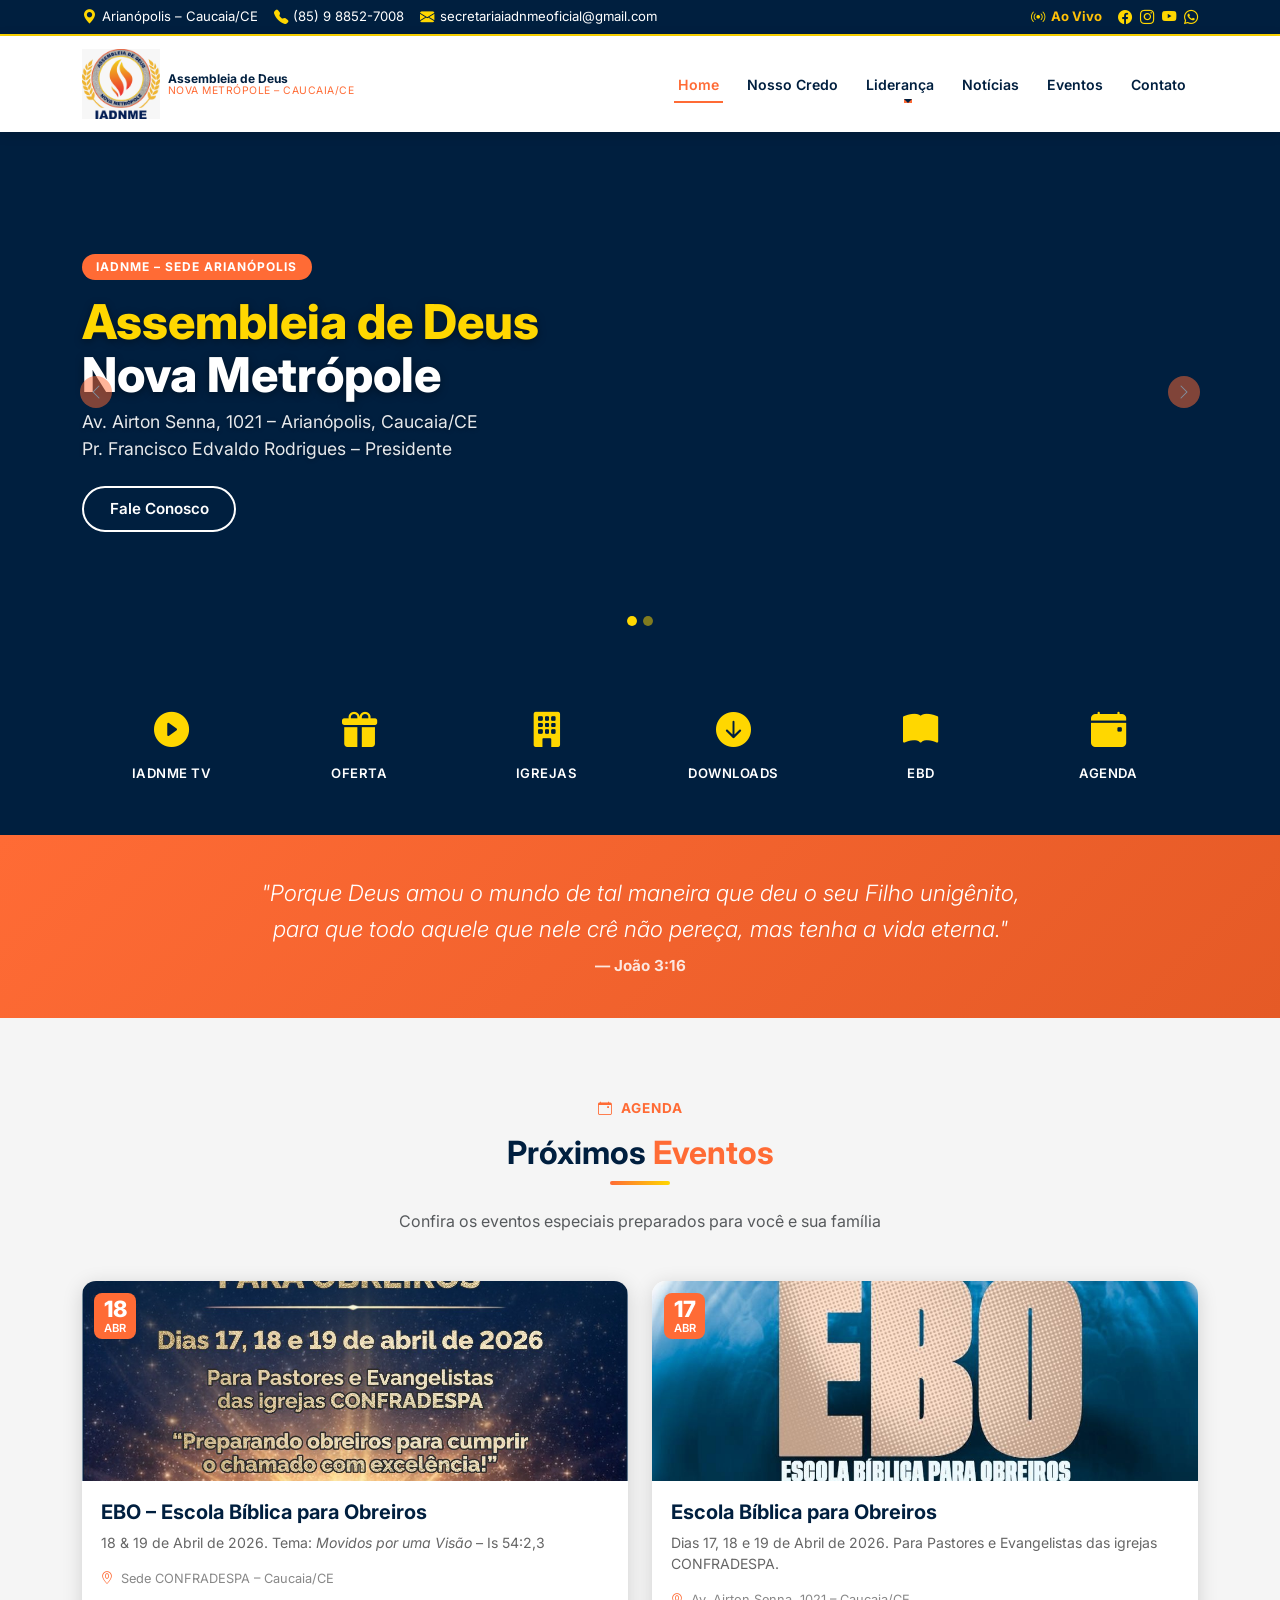
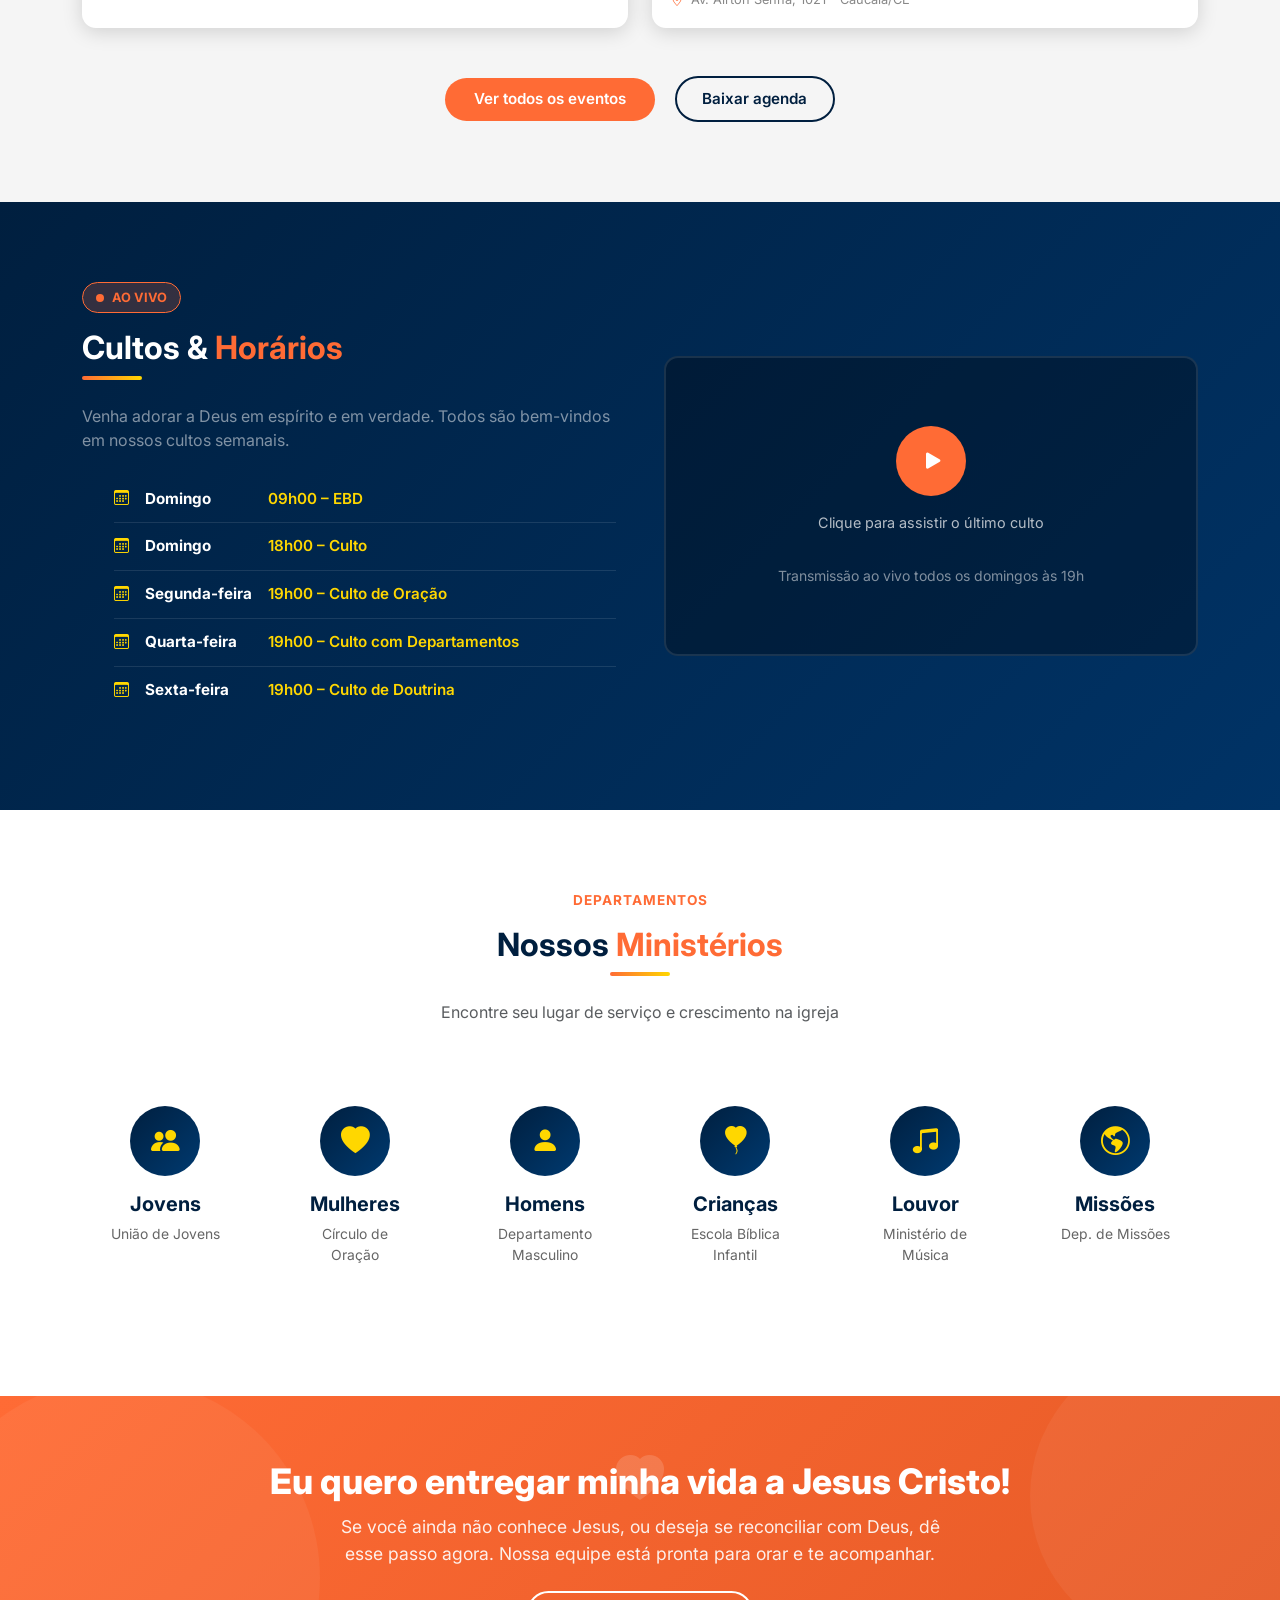
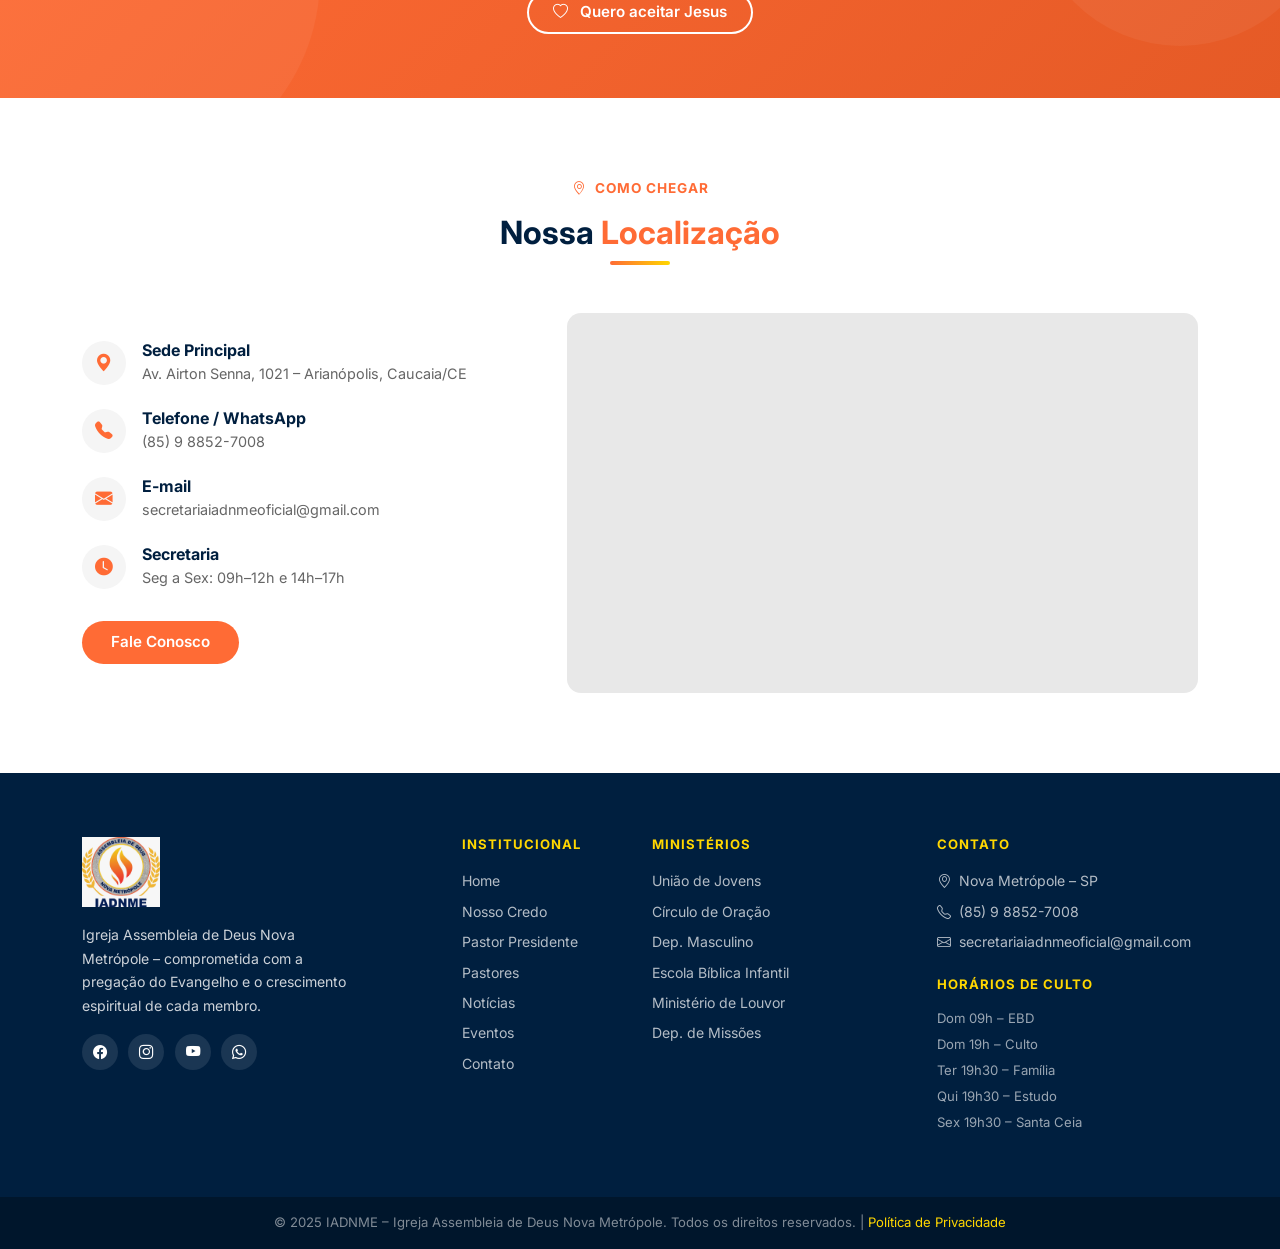
==== index.html @ 7d55fe18 "Update service times and days in index.html inibir botão culto ao vivo" ====
<!DOCTYPE html>
<html lang="pt-BR">
<head>
  <meta charset="UTF-8" />
  <meta name="viewport" content="width=device-width, initial-scale=1.0" />
  <title>IADNME – Igreja Assembleia de Deus Nova Metrópole</title>
  <meta name="description" content="Igreja Assembleia de Deus Nova Metrópole – Conservando a chama pentecostal." />

  <!-- Bootstrap 5 -->
  <link rel="stylesheet" href="https://cdn.jsdelivr.net/npm/bootstrap@5.3.3/dist/css/bootstrap.min.css" />
  <!-- Bootstrap Icons -->
  <link rel="stylesheet" href="https://cdn.jsdelivr.net/npm/bootstrap-icons@1.11.3/font/bootstrap-icons.min.css" />
  <!-- Google Fonts -->
  <link rel="preconnect" href="https://fonts.googleapis.com" />
  <link href="https://fonts.googleapis.com/css2?family=Inter:wght@300;400;600;700;800&display=swap" rel="stylesheet" />
  <!-- Custom CSS -->
  <link rel="stylesheet" href="css/style.css" />
  <style>
    body { font-family: 'Inter', sans-serif; }
  </style>
</head>
<body>

<!-- ====================== TOP BAR ====================== -->
<div id="topbar">
  <div class="container">
    <div class="d-flex flex-wrap justify-content-between align-items-center gap-2">
      <div class="d-flex flex-wrap gap-3">
        <span class="topbar-item"><i class="bi bi-geo-alt-fill"></i> Arianópolis – Caucaia/CE</span>
        <span class="topbar-item"><i class="bi bi-telephone-fill"></i> (85) 9 8852-7008</span>
        <span class="topbar-item"><i class="bi bi-envelope-fill"></i> secretariaiadnmeoficial@gmail.com</span>
      </div>
      <div class="d-flex align-items-center gap-3">
        <a href="culto-ao-vivo.html" class="topbar-item text-warning fw-bold">
          <i class="bi bi-broadcast"></i> Ao Vivo
        </a>
        <div class="d-flex gap-2">
          <a href="#"><i class="bi bi-facebook"></i></a>
          <a href="#"><i class="bi bi-instagram"></i></a>
          <a href="#"><i class="bi bi-youtube"></i></a>
          <a href="#"><i class="bi bi-whatsapp"></i></a>
        </div>
      </div>
    </div>
  </div>
</div>

<!-- ====================== NAVBAR ====================== -->
<nav id="mainNav" class="navbar navbar-expand-lg">
  <div class="container">
    <a class="navbar-brand d-flex align-items-center gap-2" href="index.html">
      <img src="img/logo.png"
           onerror="this.onerror=null;this.src='https://placehold.co/70x70/001F3F/FFD700?text=IADNME'"
           alt="Logo IADNME"
           style="height:70px;width:auto;" />
      <div class="brand-text d-none d-sm-block">
        <div class="brand-name">Assembleia de Deus</div>
        <div class="brand-sub">Nova Metrópole – Caucaia/CE</div>
      </div>
    </a>

    <button class="navbar-toggler border-0" type="button" data-bs-toggle="collapse" data-bs-target="#navMenu">
      <span class="navbar-toggler-icon"></span>
    </button>

    <div class="collapse navbar-collapse" id="navMenu">
      <ul class="navbar-nav ms-auto align-items-lg-center gap-lg-1">
        <li class="nav-item"><a class="nav-link active" href="index.html">Home</a></li>
        <li class="nav-item"><a class="nav-link" href="credo.html">Nosso Credo</a></li>
        <li class="nav-item dropdown">
          <a class="nav-link dropdown-toggle" href="#" data-bs-toggle="dropdown">Liderança</a>
          <ul class="dropdown-menu border-0 shadow">
            <li><a class="dropdown-item" href="pastor.html">Pastor Presidente</a></li>
            <li><a class="dropdown-item" href="pastores.html">Pastores</a></li>
          </ul>
        </li>
        <li class="nav-item"><a class="nav-link" href="noticias.html">Notícias</a></li>
        <li class="nav-item"><a class="nav-link" href="eventos.html">Eventos</a></li>
        <li class="nav-item"><a class="nav-link" href="contato.html">Contato</a></li>
      </ul>
    </div>
  </div>
</nav>

<!-- ====================== HERO CAROUSEL ====================== -->
<div id="heroCarousel" class="carousel slide carousel-fade" data-bs-ride="carousel" data-bs-interval="5000">
  <div class="carousel-indicators">
    <button type="button" data-bs-target="#heroCarousel" data-bs-slide-to="0" class="active"></button>
    <button type="button" data-bs-target="#heroCarousel" data-bs-slide-to="1"></button>
  </div>
  <div class="carousel-inner">
    <!-- Slide 1 -->
    <div class="carousel-item active">
      <div class="hero-slide hero-slide-1">
        <div class="container">
          <div class="hero-content">
            <span class="tag">IADNME – Sede Arianópolis</span>
            <h1><span>Assembleia de Deus</span><br>Nova Metrópole</h1>
            <p>Av. Airton Senna, 1021 – Arianópolis, Caucaia/CE<br>Pr. Francisco Edvaldo Rodrigues – Presidente</p>
            <div class="d-flex flex-wrap gap-3">
              <a href="contato.html" class="btn-outline-branco">Fale Conosco</a>
            </div>
          </div>
        </div>
      </div>
    </div>
    <!-- Slide 2 -->
    <div class="carousel-item">
      <div class="hero-slide hero-slide-2"></div>
    </div>
  </div>
  <button class="carousel-control-prev" type="button" data-bs-target="#heroCarousel" data-bs-slide="prev">
    <span class="carousel-control-prev-icon"></span>
  </button>
  <button class="carousel-control-next" type="button" data-bs-target="#heroCarousel" data-bs-slide="next">
    <span class="carousel-control-next-icon"></span>
  </button>
</div>

<!-- ====================== ACESSO RÁPIDO ====================== -->
<section id="acesso-rapido">
  <div class="container">
    <div class="row g-2 justify-content-center">
      <div class="col-6 col-sm-4 col-md-2">
        <a href="culto-ao-vivo.html" class="acesso-card">
          <i class="bi bi-play-circle-fill"></i>
          <span>IADNME TV</span>
        </a>
      </div>
      <div class="col-6 col-sm-4 col-md-2">
        <a href="#" class="acesso-card" data-bs-toggle="modal" data-bs-target="#modalJesus">
          <i class="bi bi-gift-fill"></i>
          <span>Oferta</span>
        </a>
      </div>
      <div class="col-6 col-sm-4 col-md-2">
        <a href="contato.html#localizacao" class="acesso-card">
          <i class="bi bi-building-fill"></i>
          <span>Igrejas</span>
        </a>
      </div>
      <div class="col-6 col-sm-4 col-md-2">
        <a href="#" class="acesso-card">
          <i class="bi bi-arrow-down-circle-fill"></i>
          <span>Downloads</span>
        </a>
      </div>
      <div class="col-6 col-sm-4 col-md-2">
        <a href="#" class="acesso-card">
          <i class="bi bi-book-fill"></i>
          <span>EBD</span>
        </a>
      </div>
      <div class="col-6 col-sm-4 col-md-2">
        <a href="eventos.html" class="acesso-card">
          <i class="bi bi-calendar-event-fill"></i>
          <span>Agenda</span>
        </a>
      </div>
    </div>
  </div>
</section>

<!-- ====================== VERSÍCULO ====================== -->
<section id="versiculo">
  <div class="container">
    <blockquote>
      "Porque Deus amou o mundo de tal maneira que deu o seu Filho unigênito, para que todo aquele que nele crê não pereça, mas tenha a vida eterna."
    </blockquote>
    <cite class="d-block mt-2">— João 3:16</cite>
  </div>
</section>

<!-- ====================== PRÓXIMOS EVENTOS ====================== -->
<section id="eventos">
  <div class="container">
    <div class="text-center mb-5">
      <p class="text-laranja fw-bold text-uppercase" style="font-size:.85rem;letter-spacing:1px;">
        <i class="bi bi-calendar-event me-1"></i> Agenda
      </p>
      <h2 class="section-title">Próximos <span>Eventos</span></h2>
      <div class="section-divider"></div>
      <p class="text-muted">Confira os eventos especiais preparados para você e sua família</p>
    </div>

    <div class="row g-4 justify-content-center">
      <!-- Evento 1 – EBO -->
      <div class="col-md-6">
        <div class="evento-card">
          <div class="card-img">
            <img src="img/evento-ebo-1.jpg"
                 onerror="this.onerror=null;this.src='https://placehold.co/600x400/001F3F/FFD700?text=EBO+2026'"
                 alt="EBO – Escola Bíblica para Obreiros" />
            <div class="card-date"><div class="dia">18</div><div class="mes">ABR</div></div>
          </div>
          <div class="card-body">
            <h5>EBO – Escola Bíblica para Obreiros</h5>
            <p>18 &amp; 19 de Abril de 2026. Tema: <em>Movidos por uma Visão</em> – Is 54:2,3</p>
            <div class="card-meta"><i class="bi bi-geo-alt text-laranja"></i> Sede CONFRADESPA – Caucaia/CE</div>
          </div>
        </div>
      </div>
      <!-- Evento 2 – EBO 2 -->
      <div class="col-md-6">
        <div class="evento-card">
          <div class="card-img">
            <img src="img/evento-ebo-2.jpg"
                 onerror="this.onerror=null;this.src='https://placehold.co/600x400/001434/C5A028?text=Escola+B%C3%ADblica'"
                 alt="Escola Bíblica para Obreiros" />
            <div class="card-date"><div class="dia">17</div><div class="mes">ABR</div></div>
          </div>
          <div class="card-body">
            <h5>Escola Bíblica para Obreiros</h5>
            <p>Dias 17, 18 e 19 de Abril de 2026. Para Pastores e Evangelistas das igrejas CONFRADESPA.</p>
            <div class="card-meta"><i class="bi bi-geo-alt text-laranja"></i> Av. Airton Senna, 1021 – Caucaia/CE</div>
          </div>
        </div>
      </div>
    </div>

    <div class="text-center mt-5">
      <a href="eventos.html" class="btn-laranja me-3">Ver todos os eventos</a>
      <a href="#" class="btn-outline-azul">Baixar agenda</a>
    </div>
  </div>
</section>

<!-- ====================== CULTO AO VIVO ====================== -->
<section id="culto-ao-vivo">
  <div class="container">
    <div class="row align-items-center g-5">
      <div class="col-lg-6">
        <div class="live-badge">
          <span class="dot"></span> Ao Vivo
        </div>
        <h2 class="section-title text-white">Cultos & <span class="text-dourado">Horários</span></h2>
        <div class="section-divider" style="margin-left:0;"></div>
        <p class="text-white-50 mb-4">
          Venha adorar a Deus em espírito e em verdade. Todos são bem-vindos em nossos cultos semanais.
        </p>
        <ul class="horarios-culto">
          <li>
            <i class="bi bi-calendar3"></i>
            <span class="dia-semana">Domingo</span>
            <span class="horario">09h00 – EBD</span>
          </li>
          <li>
            <i class="bi bi-calendar3"></i>
            <span class="dia-semana">Domingo</span>
            <span class="horario">18h00 – Culto</span>
          </li>
          <li>
            <i class="bi bi-calendar3"></i>
            <span class="dia-semana">Segunda-feira</span>
            <span class="horario">19h00 – Culto de Oração</span>
          </li>
          <li>
            <i class="bi bi-calendar3"></i>
            <span class="dia-semana">Quarta-feira</span>
            <span class="horario">19h00 – Culto com Departamentos</span>
          </li>
          <li>
            <i class="bi bi-calendar3"></i>
            <span class="dia-semana">Sexta-feira</span>
            <span class="horario">19h00 – Culto de Doutrina</span>
          </li>
        </ul>
       <!-- 
        <a href="culto-ao-vivo.html" class="btn-laranja mt-3">
          <i class="bi bi-play-circle me-1"></i> Assistir ao Vivo
        </a>
        -->
      </div>
      <div class="col-lg-6">
        <div class="video-placeholder">
          <div class="play-btn"><i class="bi bi-play-fill ms-1"></i></div>
          <p>Clique para assistir o último culto</p>
          <small class="text-white-50">Transmissão ao vivo todos os domingos às 19h</small>
        </div>
      </div>
    </div>
  </div>
</section>

<!-- ====================== MINISTÉRIOS ====================== -->
<section id="ministerios">
  <div class="container">
    <div class="text-center mb-5">
      <p class="text-laranja fw-bold text-uppercase" style="font-size:.85rem;letter-spacing:1px;">Departamentos</p>
      <h2 class="section-title">Nossos <span>Ministérios</span></h2>
      <div class="section-divider"></div>
      <p class="text-muted">Encontre seu lugar de serviço e crescimento na igreja</p>
    </div>
    <div class="row g-4">
      <div class="col-6 col-md-4 col-lg-2">
        <div class="ministerio-card">
          <div class="icon"><i class="bi bi-people-fill"></i></div>
          <h5>Jovens</h5>
          <p>União de Jovens</p>
        </div>
      </div>
      <div class="col-6 col-md-4 col-lg-2">
        <div class="ministerio-card">
          <div class="icon"><i class="bi bi-heart-fill"></i></div>
          <h5>Mulheres</h5>
          <p>Círculo de Oração</p>
        </div>
      </div>
      <div class="col-6 col-md-4 col-lg-2">
        <div class="ministerio-card">
          <div class="icon"><i class="bi bi-person-fill"></i></div>
          <h5>Homens</h5>
          <p>Departamento Masculino</p>
        </div>
      </div>
      <div class="col-6 col-md-4 col-lg-2">
        <div class="ministerio-card">
          <div class="icon"><i class="bi bi-balloon-heart-fill"></i></div>
          <h5>Crianças</h5>
          <p>Escola Bíblica Infantil</p>
        </div>
      </div>
      <div class="col-6 col-md-4 col-lg-2">
        <div class="ministerio-card">
          <div class="icon"><i class="bi bi-music-note-beamed"></i></div>
          <h5>Louvor</h5>
          <p>Ministério de Música</p>
        </div>
      </div>
      <div class="col-6 col-md-4 col-lg-2">
        <div class="ministerio-card">
          <div class="icon"><i class="bi bi-globe-americas"></i></div>
          <h5>Missões</h5>
          <p>Dep. de Missões</p>
        </div>
      </div>
    </div>
  </div>
</section>

<!-- ====================== CTA ENTREGA DE VIDA ====================== -->
<section id="cta-jesus">
  <div class="container position-relative">
    <i class="bi bi-heart-fill" style="font-size:3rem;opacity:.15;position:absolute;top:-1rem;left:50%;transform:translateX(-50%);"></i>
    <h2>Eu quero entregar minha vida a Jesus Cristo!</h2>
    <p>Se você ainda não conhece Jesus, ou deseja se reconciliar com Deus, dê esse passo agora. Nossa equipe está pronta para orar e te acompanhar.</p>
    <button class="btn-outline-branco px-4 py-2" data-bs-toggle="modal" data-bs-target="#modalJesus">
      <i class="bi bi-heart me-2"></i> Quero aceitar Jesus
    </button>
  </div>
</section>

<!-- ====================== LOCALIZAÇÃO ====================== -->
<section id="localizacao">
  <div class="container">
    <div class="text-center mb-5">
      <p class="text-laranja fw-bold text-uppercase" style="font-size:.85rem;letter-spacing:1px;">
        <i class="bi bi-geo-alt me-1"></i> Como chegar
      </p>
      <h2 class="section-title">Nossa <span>Localização</span></h2>
      <div class="section-divider"></div>
    </div>
    <div class="row align-items-center g-5">
      <div class="col-lg-5">
        <div class="endereco-item">
          <div class="icon"><i class="bi bi-geo-alt-fill"></i></div>
          <div>
            <h6>Sede Principal</h6>
            <p>Av. Airton Senna, 1021 – Arianópolis, Caucaia/CE</p>
          </div>
        </div>
        <div class="endereco-item">
          <div class="icon"><i class="bi bi-telephone-fill"></i></div>
          <div>
            <h6>Telefone / WhatsApp</h6>
            <p>(85) 9 8852-7008</p>
          </div>
        </div>
        <div class="endereco-item">
          <div class="icon"><i class="bi bi-envelope-fill"></i></div>
          <div>
            <h6>E-mail</h6>
            <p>secretariaiadnmeoficial@gmail.com</p>
          </div>
        </div>
        <div class="endereco-item">
          <div class="icon"><i class="bi bi-clock-fill"></i></div>
          <div>
            <h6>Secretaria</h6>
            <p>Seg a Sex: 09h–12h e 14h–17h</p>
          </div>
        </div>
        <a href="contato.html" class="btn-laranja mt-2">Fale Conosco</a>
      </div>
      <div class="col-lg-7">
        <div class="mapa-placeholder">
          <iframe
            src="https://maps.google.com/maps?q=Av.+Airton+Senna,+1021,+Arianópolis,+Caucaia,+CE,+Brasil&output=embed"
            allowfullscreen loading="lazy" referrerpolicy="no-referrer-when-downgrade"
            title="Localização da IADNME">
          </iframe>
        </div>
      </div>
    </div>
  </div>
</section>

<!-- ====================== FOOTER ====================== -->
<footer id="footer">
  <div class="container">
    <div class="row g-4">
      <div class="col-lg-4 col-md-6">
        <div class="footer-brand">
          <img src="img/logo.png"
               onerror="this.onerror=null;this.src='https://placehold.co/70x70/FFD700/001F3F?text=AD'"
               alt="Logo IADNME" />
          <p>Igreja Assembleia de Deus Nova Metrópole – comprometida com a pregação do Evangelho e o crescimento espiritual de cada membro.</p>
          <div class="social-icons mt-3">
            <a href="#" title="Facebook"><i class="bi bi-facebook"></i></a>
            <a href="#" title="Instagram"><i class="bi bi-instagram"></i></a>
            <a href="#" title="YouTube"><i class="bi bi-youtube"></i></a>
            <a href="#" title="WhatsApp"><i class="bi bi-whatsapp"></i></a>
          </div>
        </div>
      </div>
      <div class="col-lg-2 col-md-6 col-6">
        <h6>Institucional</h6>
        <ul>
          <li><a href="index.html">Home</a></li>
          <li><a href="credo.html">Nosso Credo</a></li>
          <li><a href="pastor.html">Pastor Presidente</a></li>
          <li><a href="pastores.html">Pastores</a></li>
          <li><a href="noticias.html">Notícias</a></li>
          <li><a href="eventos.html">Eventos</a></li>
          <li><a href="contato.html">Contato</a></li>
        </ul>
      </div>
      <div class="col-lg-3 col-md-6 col-6">
        <h6>Ministérios</h6>
        <ul>
          <li><a href="#">União de Jovens</a></li>
          <li><a href="#">Círculo de Oração</a></li>
          <li><a href="#">Dep. Masculino</a></li>
          <li><a href="#">Escola Bíblica Infantil</a></li>
          <li><a href="#">Ministério de Louvor</a></li>
          <li><a href="#">Dep. de Missões</a></li>
        </ul>
      </div>
      <div class="col-lg-3 col-md-6">
        <h6>Contato</h6>
        <ul>
          <li><a href="#"><i class="bi bi-geo-alt me-1"></i> Nova Metrópole – SP</a></li>
          <li><a href="#"><i class="bi bi-telephone me-1"></i> (85) 9 8852-7008</a></li>
          <li><a href="#"><i class="bi bi-envelope me-1"></i> secretariaiadnmeoficial@gmail.com</a></li>
        </ul>
        <h6 class="mt-4">Horários de Culto</h6>
        <ul style="font-size:.82rem;color:rgba(255,255,255,.6);">
          <li>Dom 09h – EBD</li>
          <li>Dom 19h – Culto</li>
          <li>Ter 19h30 – Família</li>
          <li>Qui 19h30 – Estudo</li>
          <li>Sex 19h30 – Santa Ceia</li>
        </ul>
      </div>
    </div>
  </div>
  <div class="footer-bottom">
    <div class="container">
      © 2025 IADNME – Igreja Assembleia de Deus Nova Metrópole. Todos os direitos reservados. |
      <a href="#">Política de Privacidade</a>
    </div>
  </div>
</footer>

<!-- ====================== MODAL ENTREGA DE VIDA ====================== -->
<div class="modal fade" id="modalJesus" tabindex="-1" aria-labelledby="modalJesusLabel" aria-hidden="true">
  <div class="modal-dialog modal-dialog-centered">
    <div class="modal-content border-0 shadow">
      <div class="modal-header">
        <h5 class="modal-title fw-bold" id="modalJesusLabel">
          <i class="bi bi-heart-fill me-2"></i> Quero Aceitar Jesus!
        </h5>
        <button type="button" class="btn-close" data-bs-dismiss="modal"></button>
      </div>
      <div class="modal-body p-4">
        <p class="text-muted mb-4">Preencha os dados abaixo e nossa equipe entrará em contato para acompanhar você nessa decisão.</p>
        <form id="formJesus">
          <div class="mb-3">
            <label for="jesusNome" class="form-label fw-semibold">Nome completo *</label>
            <input type="text" class="form-control" id="jesusNome" placeholder="Seu nome" required />
          </div>
          <div class="mb-3">
            <label for="jesusPhone" class="form-label fw-semibold">WhatsApp</label>
            <input type="tel" class="form-control" id="jesusPhone" placeholder="(11) 9 9999-0000" />
          </div>
          <div class="mb-3">
            <label for="jesusEmail" class="form-label fw-semibold">E-mail</label>
            <input type="email" class="form-control" id="jesusEmail" placeholder="seu@email.com" />
          </div>
          <div class="mb-4">
            <label for="jesusMsg" class="form-label fw-semibold">Mensagem (opcional)</label>
            <textarea class="form-control" id="jesusMsg" rows="3" placeholder="Escreva sua mensagem..."></textarea>
          </div>
          <button type="submit" class="btn-laranja w-100 py-2">
            <i class="bi bi-heart me-2"></i> Quero Aceitar Jesus!
          </button>
        </form>
      </div>
    </div>
  </div>
</div>

<!-- ====================== SCROLL TO TOP ====================== -->
<button id="scrollTop" title="Voltar ao topo"><i class="bi bi-chevron-up"></i></button>

<!-- Bootstrap JS -->
<script src="https://cdn.jsdelivr.net/npm/bootstrap@5.3.3/dist/js/bootstrap.bundle.min.js"></script>
<!-- Custom JS -->
<script src="js/main.js"></script>
</body>
</html>
---- css/style.css ----
/* =============================================
   IADNME - Igreja Assembleia de Deus Nova Metrópole
   Stylesheet Principal
   ============================================= */

/* --- Variáveis de Cor --- */
:root {
  --azul-escuro: #001F3F;
  --dourado: #FFD700;
  --laranja: #FF6B35;
  --branco: #FFFFFF;
  --cinza-claro: #F5F5F5;
  --cinza-medio: #cccccc;
  --texto-escuro: #222222;
  --sombra: rgba(0,0,0,0.15);
}

/* --- Reset & Base --- */
*, *::before, *::after { box-sizing: border-box; margin: 0; padding: 0; }

body {
  font-family: 'Segoe UI', Tahoma, Geneva, Verdana, sans-serif;
  color: var(--texto-escuro);
  background: var(--branco);
  overflow-x: hidden;
}

a { text-decoration: none; color: inherit; }
a:hover { color: var(--laranja); }
img { max-width: 100%; }

/* --- Utilitários --- */
.text-dourado { color: var(--dourado); }
.text-laranja { color: var(--laranja); }
.text-azul    { color: var(--azul-escuro); }
.bg-azul      { background-color: var(--azul-escuro); }
.bg-cinza     { background-color: var(--cinza-claro); }
.bg-dourado   { background-color: var(--dourado); }

.section-title {
  font-size: 2rem;
  font-weight: 700;
  color: var(--azul-escuro);
  position: relative;
  margin-bottom: 0.5rem;
}
.section-title span { color: var(--laranja); }
.section-divider {
  width: 60px;
  height: 4px;
  background: linear-gradient(90deg, var(--laranja), var(--dourado));
  border-radius: 2px;
  margin: 0.5rem auto 1.5rem;
}

/* --- Botões --- */
.btn-laranja {
  background: var(--laranja);
  color: var(--branco);
  border: none;
  padding: 0.65rem 1.8rem;
  border-radius: 30px;
  font-weight: 600;
  font-size: 0.95rem;
  transition: background 0.3s, transform 0.2s;
  display: inline-block;
}
.btn-laranja:hover { background: #e55a26; color: var(--branco); transform: translateY(-2px); }

.btn-outline-azul {
  background: transparent;
  color: var(--azul-escuro);
  border: 2px solid var(--azul-escuro);
  padding: 0.6rem 1.6rem;
  border-radius: 30px;
  font-weight: 600;
  font-size: 0.95rem;
  transition: all 0.3s;
  display: inline-block;
}
.btn-outline-azul:hover { background: var(--azul-escuro); color: var(--branco); }

.btn-outline-branco {
  background: transparent;
  color: var(--branco);
  border: 2px solid var(--branco);
  padding: 0.6rem 1.6rem;
  border-radius: 30px;
  font-weight: 600;
  font-size: 0.95rem;
  transition: all 0.3s;
  display: inline-block;
}
.btn-outline-branco:hover { background: var(--branco); color: var(--azul-escuro); }

/* =============================================
   TOP BAR
   ============================================= */
#topbar {
  background: var(--azul-escuro);
  color: var(--branco);
  font-size: 0.82rem;
  padding: 0.4rem 0;
  border-bottom: 2px solid var(--dourado);
}
#topbar a { color: var(--cinza-medio); transition: color 0.2s; }
#topbar a:hover { color: var(--dourado); }
#topbar .topbar-item { display: flex; align-items: center; gap: 0.35rem; }
#topbar i { color: var(--dourado); font-size: 0.9rem; }

/* =============================================
   NAVBAR
   ============================================= */
#mainNav {
  background: var(--branco);
  box-shadow: 0 2px 12px var(--sombra);
  padding: 0.5rem 0;
  position: sticky;
  top: 0;
  z-index: 1000;
  transition: box-shadow 0.3s;
}
#mainNav.scrolled { box-shadow: 0 4px 20px rgba(0,0,0,0.2); }

.navbar-brand img { height: 70px; width: auto; }
.navbar-brand .brand-text { line-height: 1.1; }
.navbar-brand .brand-name { font-size: 0.75rem; font-weight: 700; color: var(--azul-escuro); }
.navbar-brand .brand-sub  { font-size: 0.65rem; color: var(--laranja); text-transform: uppercase; letter-spacing: 0.5px; }

.navbar-nav .nav-link {
  color: var(--azul-escuro) !important;
  font-weight: 600;
  font-size: 0.88rem;
  padding: 0.5rem 0.75rem !important;
  border-radius: 4px;
  transition: color 0.2s, background 0.2s;
  position: relative;
}
.navbar-nav .nav-link::after {
  content: '';
  position: absolute;
  bottom: 0; left: 50%; right: 50%;
  height: 2px;
  background: var(--laranja);
  transition: left 0.3s, right 0.3s;
}
.navbar-nav .nav-link:hover::after,
.navbar-nav .nav-link.active::after { left: 0.5rem; right: 0.5rem; }
.navbar-nav .nav-link:hover,
.navbar-nav .nav-link.active { color: var(--laranja) !important; }

.nav-ao-vivo {
  background: var(--laranja);
  color: var(--branco) !important;
  border-radius: 20px !important;
  padding: 0.4rem 1rem !important;
  animation: pulse-ao-vivo 2s infinite;
}
.nav-ao-vivo::after { display: none !important; }
.nav-ao-vivo:hover { background: #e55a26 !important; color: var(--branco) !important; }

@keyframes pulse-ao-vivo {
  0%, 100% { box-shadow: 0 0 0 0 rgba(255,107,53,0.4); }
  50% { box-shadow: 0 0 0 8px rgba(255,107,53,0); }
}

/* =============================================
   HERO CAROUSEL
   ============================================= */
#heroCarousel { margin-top: 0; }

.hero-slide {
  position: relative;
  height: 520px;
  background-size: cover;
  background-position: center;
  background-repeat: no-repeat;
  display: flex;
  align-items: center;
}
.hero-slide::before {
  content: '';
  position: absolute;
  inset: 0;
  background: linear-gradient(90deg, rgba(0,31,63,0.85) 0%, rgba(0,31,63,0.4) 60%, transparent 100%);
}
.hero-slide-1 { background-color: var(--azul-escuro); }
.hero-slide-2 { background-image: url('../img/banner-sede.JPG'); background-position: center center; }
.hero-slide-2::before { display: none; }

.hero-content {
  position: relative;
  z-index: 2;
  color: var(--branco);
  max-width: 600px;
}
.hero-content .tag {
  display: inline-block;
  background: var(--laranja);
  color: var(--branco);
  font-size: 0.75rem;
  font-weight: 700;
  letter-spacing: 1px;
  text-transform: uppercase;
  padding: 0.25rem 0.9rem;
  border-radius: 20px;
  margin-bottom: 1rem;
}
.hero-content h1 {
  font-size: 3rem;
  font-weight: 800;
  line-height: 1.1;
  margin-bottom: 0.5rem;
  text-shadow: 0 2px 8px rgba(0,0,0,0.4);
}
.hero-content h1 span { color: var(--dourado); }
.hero-content p {
  font-size: 1.1rem;
  opacity: 0.9;
  margin-bottom: 1.5rem;
  text-shadow: 0 1px 4px rgba(0,0,0,0.3);
}

.carousel-control-prev-icon,
.carousel-control-next-icon {
  background-color: var(--laranja);
  border-radius: 50%;
  padding: 1rem;
  background-size: 50%;
}
.carousel-indicators [data-bs-target] {
  background-color: var(--dourado);
  width: 10px;
  height: 10px;
  border-radius: 50%;
}

/* =============================================
   ACESSO RÁPIDO
   ============================================= */
#acesso-rapido {
  background: var(--azul-escuro);
  padding: 2rem 0;
}
.acesso-card {
  display: flex;
  flex-direction: column;
  align-items: center;
  gap: 0.5rem;
  color: var(--branco);
  padding: 1.2rem 1rem;
  border-radius: 12px;
  transition: background 0.3s, transform 0.2s;
  cursor: pointer;
  text-decoration: none;
}
.acesso-card:hover { background: rgba(255,255,255,0.1); transform: translateY(-4px); color: var(--dourado); }
.acesso-card i {
  font-size: 2.2rem;
  color: var(--dourado);
  transition: transform 0.3s;
}
.acesso-card:hover i { transform: scale(1.1); }
.acesso-card span { font-size: 0.82rem; font-weight: 600; text-transform: uppercase; letter-spacing: 0.5px; }

/* =============================================
   VERSÍCULO DESTAQUE
   ============================================= */
#versiculo {
  background: linear-gradient(135deg, var(--laranja) 0%, #e55a26 100%);
  padding: 2.5rem 0;
  text-align: center;
  color: var(--branco);
}
#versiculo blockquote {
  font-size: 1.4rem;
  font-style: italic;
  font-weight: 300;
  max-width: 800px;
  margin: 0 auto;
  line-height: 1.6;
}
#versiculo cite { font-size: 0.95rem; font-style: normal; font-weight: 700; opacity: 0.85; }

/* =============================================
   SOBRE A IGREJA
   ============================================= */
#sobre { padding: 5rem 0; }
.sobre-img {
  border-radius: 16px;
  overflow: hidden;
  box-shadow: 0 12px 40px rgba(0,31,63,0.15);
}
.sobre-img img { width: 100%; height: 420px; object-fit: cover; }
.sobre-stats {
  display: grid;
  grid-template-columns: repeat(3, 1fr);
  gap: 1rem;
  margin-top: 2rem;
}
.stat-item { text-align: center; padding: 1rem; background: var(--cinza-claro); border-radius: 10px; }
.stat-item .numero { font-size: 2rem; font-weight: 800; color: var(--laranja); }
.stat-item .label { font-size: 0.78rem; color: #666; font-weight: 600; text-transform: uppercase; }

/* =============================================
   EVENTOS
   ============================================= */
#eventos { padding: 5rem 0; background: var(--cinza-claro); }

.evento-card {
  background: var(--branco);
  border-radius: 14px;
  overflow: hidden;
  box-shadow: 0 4px 20px var(--sombra);
  transition: transform 0.3s, box-shadow 0.3s;
  height: 100%;
}
.evento-card:hover { transform: translateY(-6px); box-shadow: 0 12px 35px rgba(0,0,0,0.15); }
.evento-card .card-img { position: relative; overflow: hidden; height: 200px; }
.evento-card .card-img img { width: 100%; height: 100%; object-fit: cover; transition: transform 0.4s; }
.evento-card:hover .card-img img { transform: scale(1.05); }
.evento-card .card-date {
  position: absolute;
  top: 12px; left: 12px;
  background: var(--laranja);
  color: var(--branco);
  border-radius: 8px;
  padding: 0.3rem 0.6rem;
  text-align: center;
  line-height: 1.1;
}
.evento-card .card-date .dia { font-size: 1.4rem; font-weight: 800; }
.evento-card .card-date .mes { font-size: 0.7rem; font-weight: 600; text-transform: uppercase; }
.evento-card .card-body { padding: 1.2rem; }
.evento-card .card-body h5 { font-weight: 700; color: var(--azul-escuro); margin-bottom: 0.5rem; }
.evento-card .card-body p { font-size: 0.88rem; color: #666; margin-bottom: 1rem; }
.evento-card .card-meta { font-size: 0.8rem; color: #888; display: flex; align-items: center; gap: 0.4rem; }

/* =============================================
   CULTO AO VIVO
   ============================================= */
#culto-ao-vivo {
  padding: 5rem 0;
  background: linear-gradient(135deg, var(--azul-escuro) 0%, #003366 100%);
  color: var(--branco);
}
.live-badge {
  display: inline-flex;
  align-items: center;
  gap: 0.5rem;
  background: rgba(255,107,53,0.2);
  border: 1px solid var(--laranja);
  color: var(--laranja);
  padding: 0.3rem 0.8rem;
  border-radius: 20px;
  font-size: 0.8rem;
  font-weight: 700;
  text-transform: uppercase;
  margin-bottom: 1rem;
}
.live-badge .dot {
  width: 8px; height: 8px;
  background: var(--laranja);
  border-radius: 50%;
  animation: blink 1.2s infinite;
}
@keyframes blink { 0%, 100% { opacity: 1; } 50% { opacity: 0; } }

.horarios-culto { list-style: none; }
.horarios-culto li {
  display: flex;
  align-items: center;
  gap: 0.8rem;
  padding: 0.75rem 0;
  border-bottom: 1px solid rgba(255,255,255,0.1);
  font-size: 0.95rem;
}
.horarios-culto li:last-child { border-bottom: none; }
.horarios-culto li i { color: var(--dourado); width: 18px; }
.horarios-culto .dia-semana { font-weight: 700; min-width: 110px; }
.horarios-culto .horario { color: var(--dourado); font-weight: 600; }

.video-placeholder {
  background: rgba(0,0,0,0.3);
  border-radius: 14px;
  aspect-ratio: 16/9;
  display: flex;
  flex-direction: column;
  align-items: center;
  justify-content: center;
  gap: 1rem;
  border: 2px solid rgba(255,255,255,0.1);
  cursor: pointer;
  transition: border-color 0.3s;
}
.video-placeholder:hover { border-color: var(--laranja); }
.video-placeholder .play-btn {
  width: 70px; height: 70px;
  background: var(--laranja);
  border-radius: 50%;
  display: flex;
  align-items: center;
  justify-content: center;
  font-size: 1.8rem;
  color: var(--branco);
  transition: transform 0.3s, background 0.3s;
}
.video-placeholder:hover .play-btn { transform: scale(1.1); background: #e55a26; }
.video-placeholder p { color: rgba(255,255,255,0.7); font-size: 0.9rem; }

/* =============================================
   MINISTÉRIOS
   ============================================= */
#ministerios { padding: 5rem 0; }
.ministerio-card {
  text-align: center;
  padding: 2rem 1.5rem;
  border-radius: 14px;
  border: 2px solid transparent;
  transition: all 0.3s;
  cursor: pointer;
}
.ministerio-card:hover {
  border-color: var(--laranja);
  box-shadow: 0 8px 30px rgba(255,107,53,0.15);
  transform: translateY(-4px);
}
.ministerio-card .icon {
  width: 70px; height: 70px;
  background: linear-gradient(135deg, var(--azul-escuro), #003a70);
  border-radius: 50%;
  display: flex;
  align-items: center;
  justify-content: center;
  margin: 0 auto 1rem;
  font-size: 1.8rem;
  color: var(--dourado);
  transition: background 0.3s;
}
.ministerio-card:hover .icon { background: linear-gradient(135deg, var(--laranja), #e55a26); }
.ministerio-card h5 { font-weight: 700; color: var(--azul-escuro); margin-bottom: 0.5rem; }
.ministerio-card p { font-size: 0.87rem; color: #666; }

/* =============================================
   PASTOR PRESIDENTE
   ============================================= */
#pastor { padding: 5rem 0; background: var(--cinza-claro); }
.pastor-img-wrap {
  position: relative;
  display: inline-block;
}
.pastor-img-wrap img {
  width: 320px;
  height: 420px;
  object-fit: cover;
  border-radius: 16px;
  box-shadow: 0 12px 40px rgba(0,31,63,0.2);
}
.pastor-img-wrap::before {
  content: '';
  position: absolute;
  top: -10px; left: -10px;
  right: 10px; bottom: 10px;
  border: 3px solid var(--dourado);
  border-radius: 16px;
  z-index: -1;
}
.pastor-quote {
  font-size: 1.15rem;
  font-style: italic;
  color: #555;
  border-left: 4px solid var(--laranja);
  padding-left: 1rem;
  margin: 1.5rem 0;
  line-height: 1.7;
}

/* =============================================
   PASTORES
   ============================================= */
#pastores { padding: 5rem 0; }
.pastor-card {
  text-align: center;
  border-radius: 14px;
  overflow: hidden;
  background: var(--branco);
  box-shadow: 0 4px 20px var(--sombra);
  transition: transform 0.3s, box-shadow 0.3s;
}
.pastor-card:hover { transform: translateY(-6px); box-shadow: 0 12px 35px rgba(0,0,0,0.15); }
.pastor-card .foto { position: relative; overflow: hidden; height: 240px; }
.pastor-card .foto img { width: 100%; height: 100%; object-fit: cover; transition: transform 0.4s; }
.pastor-card:hover .foto img { transform: scale(1.05); }
.pastor-card .overlay {
  position: absolute;
  bottom: 0; left: 0; right: 0;
  background: linear-gradient(transparent, rgba(0,31,63,0.8));
  padding: 1rem;
  color: var(--branco);
}
.pastor-card .overlay h6 { font-weight: 700; margin: 0; }
.pastor-card .overlay small { color: var(--dourado); font-size: 0.78rem; }
.pastor-card .pastor-info { padding: 1rem; }
.pastor-card .pastor-info p { font-size: 0.85rem; color: #666; margin: 0; }

/* =============================================
   NOTÍCIAS
   ============================================= */
#noticias { padding: 5rem 0; background: var(--cinza-claro); }
.noticia-card {
  background: var(--branco);
  border-radius: 14px;
  overflow: hidden;
  box-shadow: 0 4px 20px var(--sombra);
  transition: transform 0.3s, box-shadow 0.3s;
  height: 100%;
}
.noticia-card:hover { transform: translateY(-5px); box-shadow: 0 12px 35px rgba(0,0,0,0.15); }
.noticia-card .card-img { height: 200px; overflow: hidden; }
.noticia-card .card-img img { width: 100%; height: 100%; object-fit: cover; transition: transform 0.4s; }
.noticia-card:hover .card-img img { transform: scale(1.05); }
.noticia-card .card-body { padding: 1.2rem; }
.noticia-card .categoria {
  display: inline-block;
  background: var(--cinza-claro);
  color: var(--laranja);
  font-size: 0.72rem;
  font-weight: 700;
  text-transform: uppercase;
  letter-spacing: 0.5px;
  padding: 0.2rem 0.6rem;
  border-radius: 4px;
  margin-bottom: 0.5rem;
}
.noticia-card h5 { font-weight: 700; color: var(--azul-escuro); font-size: 1rem; margin-bottom: 0.5rem; }
.noticia-card p { font-size: 0.85rem; color: #666; }
.noticia-card .data { font-size: 0.78rem; color: #999; display: flex; align-items: center; gap: 0.3rem; }

/* =============================================
   CTA - ENTREGA DE VIDA
   ============================================= */
#cta-jesus {
  background: linear-gradient(135deg, var(--laranja) 0%, #e55a26 100%);
  padding: 4rem 0;
  text-align: center;
  color: var(--branco);
  position: relative;
  overflow: hidden;
}
#cta-jesus::before {
  content: '';
  position: absolute;
  top: -50px; right: -50px;
  width: 300px; height: 300px;
  background: rgba(255,255,255,0.05);
  border-radius: 50%;
}
#cta-jesus::after {
  content: '';
  position: absolute;
  bottom: -80px; left: -80px;
  width: 400px; height: 400px;
  background: rgba(255,255,255,0.05);
  border-radius: 50%;
}
#cta-jesus h2 { font-size: 2.2rem; font-weight: 800; margin-bottom: 0.75rem; }
#cta-jesus p { font-size: 1.1rem; opacity: 0.9; margin-bottom: 1.5rem; max-width: 600px; margin-left: auto; margin-right: auto; }

/* =============================================
   LOCALIZAÇÃO
   ============================================= */
#localizacao { padding: 5rem 0; }
.mapa-placeholder {
  background: #e8e8e8;
  border-radius: 14px;
  height: 380px;
  display: flex;
  flex-direction: column;
  align-items: center;
  justify-content: center;
  gap: 1rem;
  color: #666;
  overflow: hidden;
  position: relative;
}
.mapa-placeholder iframe {
  width: 100%; height: 100%;
  border: none;
  border-radius: 14px;
}
.endereco-item {
  display: flex;
  align-items: flex-start;
  gap: 1rem;
  margin-bottom: 1.5rem;
}
.endereco-item .icon {
  width: 44px; height: 44px;
  background: var(--cinza-claro);
  border-radius: 50%;
  display: flex;
  align-items: center;
  justify-content: center;
  flex-shrink: 0;
  color: var(--laranja);
  font-size: 1.1rem;
}
.endereco-item h6 { font-weight: 700; color: var(--azul-escuro); margin-bottom: 0.2rem; }
.endereco-item p { font-size: 0.9rem; color: #666; margin: 0; }

/* =============================================
   FOOTER
   ============================================= */
#footer {
  background: var(--azul-escuro);
  color: rgba(255,255,255,0.8);
  padding: 4rem 0 0;
}
#footer .footer-brand img { height: 70px; margin-bottom: 1rem; }
#footer .footer-brand p { font-size: 0.88rem; line-height: 1.7; max-width: 280px; }
#footer h6 {
  color: var(--dourado);
  font-weight: 700;
  font-size: 0.82rem;
  text-transform: uppercase;
  letter-spacing: 1px;
  margin-bottom: 1rem;
}
#footer ul { list-style: none; padding: 0; }
#footer ul li { margin-bottom: 0.4rem; }
#footer ul li a { font-size: 0.88rem; color: rgba(255,255,255,0.7); transition: color 0.2s; }
#footer ul li a:hover { color: var(--dourado); padding-left: 4px; }
#footer .social-icons a {
  width: 36px; height: 36px;
  background: rgba(255,255,255,0.1);
  border-radius: 50%;
  display: inline-flex;
  align-items: center;
  justify-content: center;
  color: var(--branco);
  font-size: 0.9rem;
  transition: background 0.3s, color 0.3s;
  margin-right: 0.4rem;
}
#footer .social-icons a:hover { background: var(--laranja); color: var(--branco); }
.footer-bottom {
  background: rgba(0,0,0,0.3);
  margin-top: 3rem;
  padding: 1rem 0;
  text-align: center;
  font-size: 0.82rem;
  color: rgba(255,255,255,0.5);
}
.footer-bottom a { color: var(--dourado); }

/* =============================================
   PAGE HERO (páginas internas)
   ============================================= */
.page-hero {
  background: linear-gradient(135deg, var(--azul-escuro) 0%, #003366 100%);
  color: var(--branco);
  padding: 5rem 0 4rem;
  text-align: center;
  position: relative;
  overflow: hidden;
}
.page-hero::before {
  content: '';
  position: absolute;
  inset: 0;
  background: url('https://images.unsplash.com/photo-1438232992991-995b671a1d96?w=1400&q=80') center/cover no-repeat;
  opacity: 0.08;
}
.page-hero h1 { font-size: 2.5rem; font-weight: 800; position: relative; }
.page-hero p { font-size: 1.1rem; opacity: 0.85; position: relative; max-width: 600px; margin: 0 auto; }
.breadcrumb-custom { position: relative; margin-top: 1rem; }
.breadcrumb-custom a { color: var(--dourado); }
.breadcrumb-custom span { opacity: 0.6; }

/* =============================================
   FORMULÁRIO CONTATO
   ============================================= */
.contact-form .form-control,
.contact-form .form-select {
  border: 2px solid #e0e0e0;
  border-radius: 10px;
  padding: 0.75rem 1rem;
  font-size: 0.92rem;
  transition: border-color 0.3s;
}
.contact-form .form-control:focus,
.contact-form .form-select:focus {
  border-color: var(--laranja);
  box-shadow: 0 0 0 3px rgba(255,107,53,0.1);
}
.contact-form label { font-weight: 600; font-size: 0.88rem; color: var(--azul-escuro); margin-bottom: 0.3rem; }

/* =============================================
   SCROLL TO TOP
   ============================================= */
#scrollTop {
  position: fixed;
  bottom: 2rem;
  right: 2rem;
  width: 44px; height: 44px;
  background: var(--laranja);
  color: var(--branco);
  border: none;
  border-radius: 50%;
  font-size: 1rem;
  display: flex;
  align-items: center;
  justify-content: center;
  cursor: pointer;
  opacity: 0;
  transform: translateY(20px);
  transition: opacity 0.3s, transform 0.3s;
  z-index: 999;
  box-shadow: 0 4px 12px rgba(255,107,53,0.4);
}
#scrollTop.visible { opacity: 1; transform: translateY(0); }
#scrollTop:hover { background: #e55a26; }

/* =============================================
   MODAL ENTREGA DE VIDA
   ============================================= */
#modalJesus .modal-header {
  background: linear-gradient(135deg, var(--laranja), #e55a26);
  color: var(--branco);
  border: none;
}
#modalJesus .modal-header .btn-close { filter: invert(1); }
#modalJesus .form-control:focus { border-color: var(--laranja); box-shadow: 0 0 0 3px rgba(255,107,53,0.1); }

/* =============================================
   RESPONSIVIDADE
   ============================================= */
@media (max-width: 992px) {
  .hero-slide { height: 400px; }
  .hero-content h1 { font-size: 2.2rem; }
  .navbar-nav .nav-link::after { display: none; }
}

@media (max-width: 768px) {
  .hero-slide { height: 340px; }
  .hero-content h1 { font-size: 1.8rem; }
  .hero-content p { font-size: 0.95rem; }
  #topbar .d-flex { flex-wrap: wrap; gap: 0.3rem; }
  .section-title { font-size: 1.6rem; }
  .sobre-stats { grid-template-columns: repeat(3, 1fr); }
  .pastor-img-wrap img { width: 100%; height: 350px; }
}

@media (max-width: 576px) {
  .hero-slide { height: 300px; }
  .hero-content h1 { font-size: 1.5rem; }
  .sobre-stats { grid-template-columns: repeat(2, 1fr); }
}
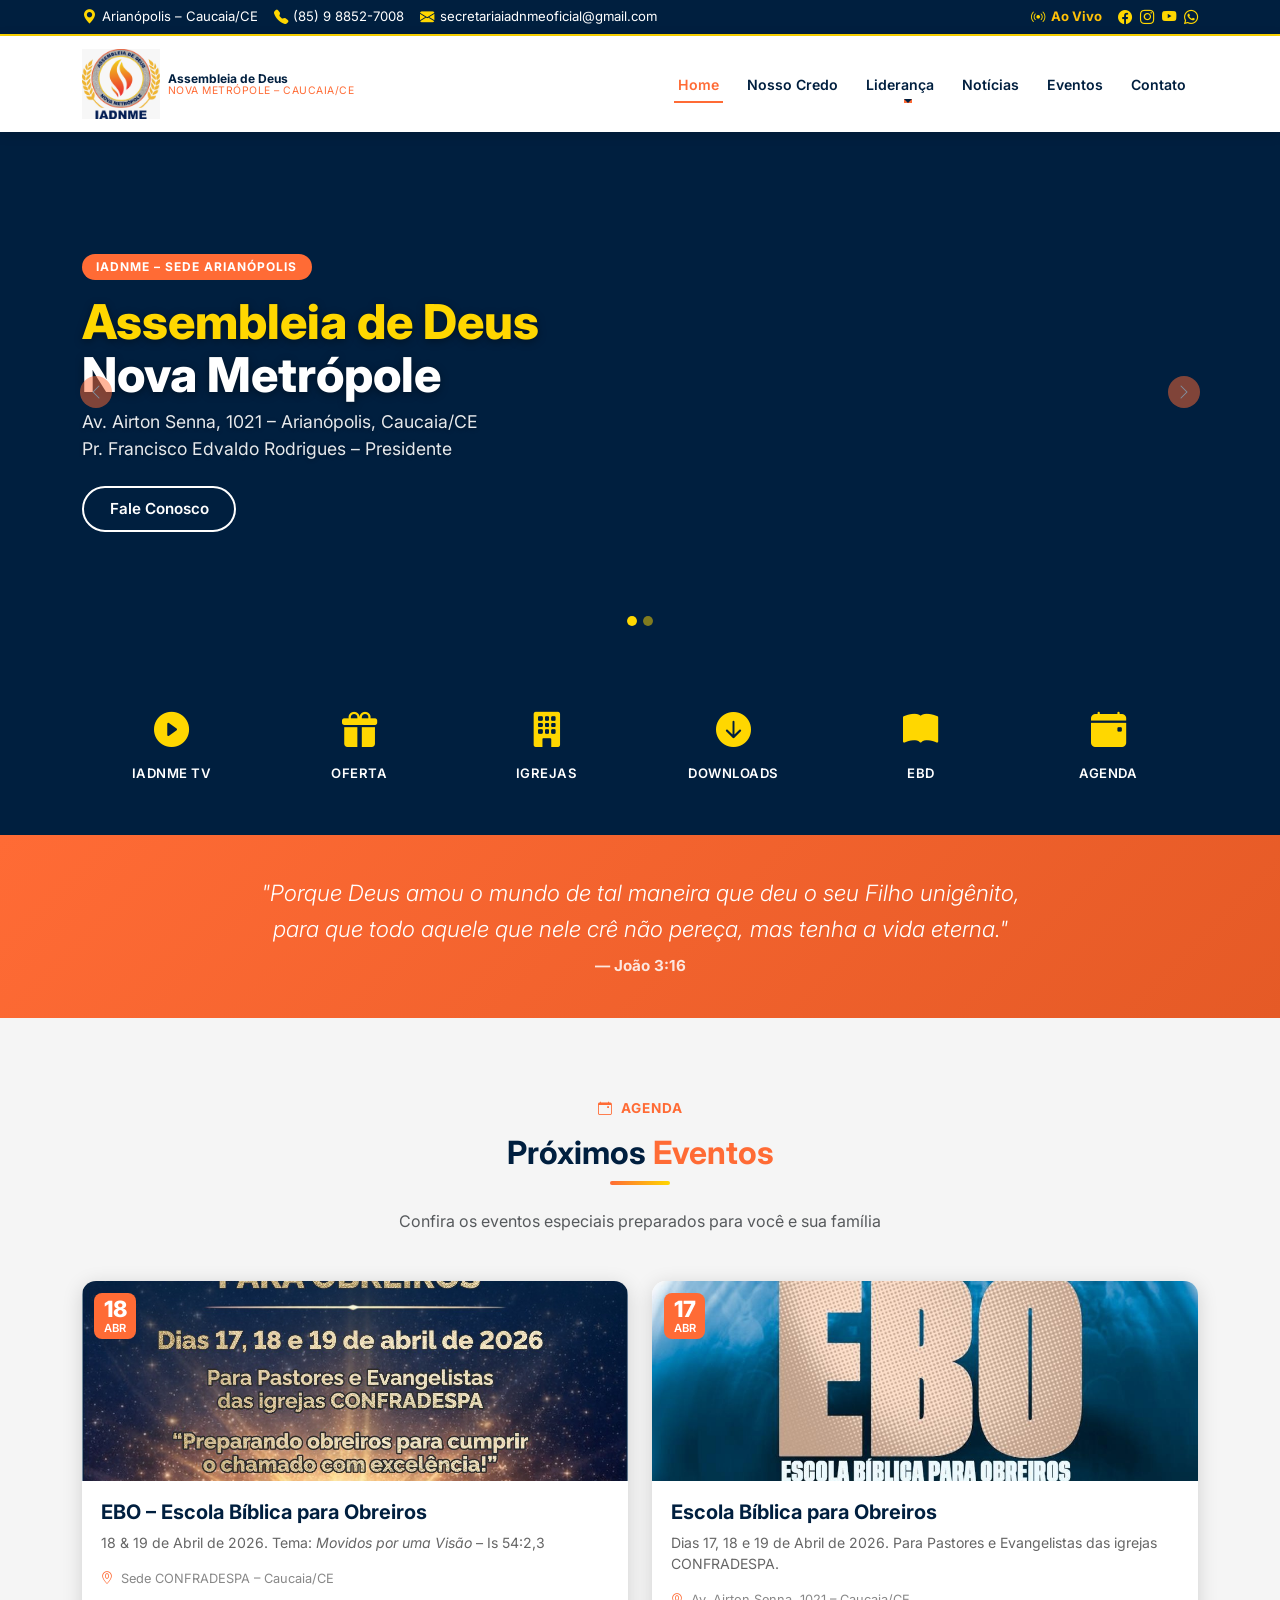
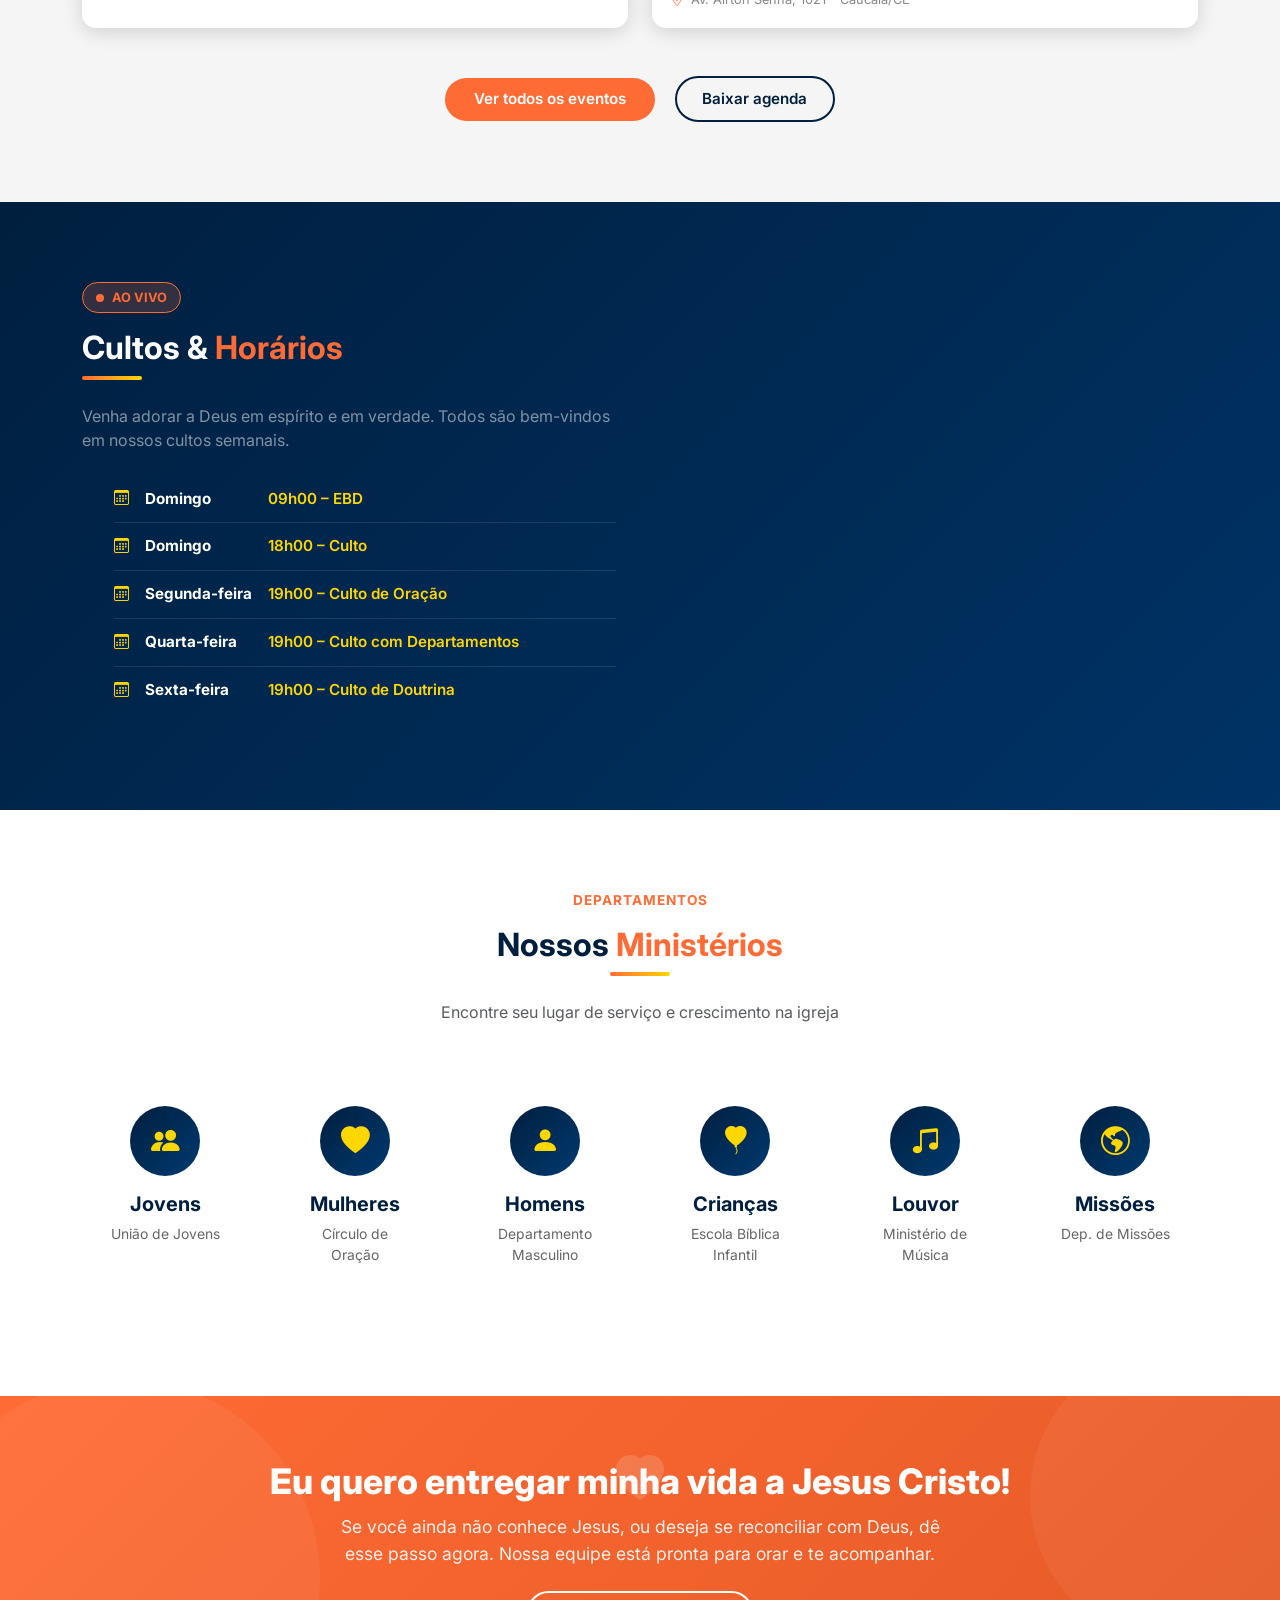
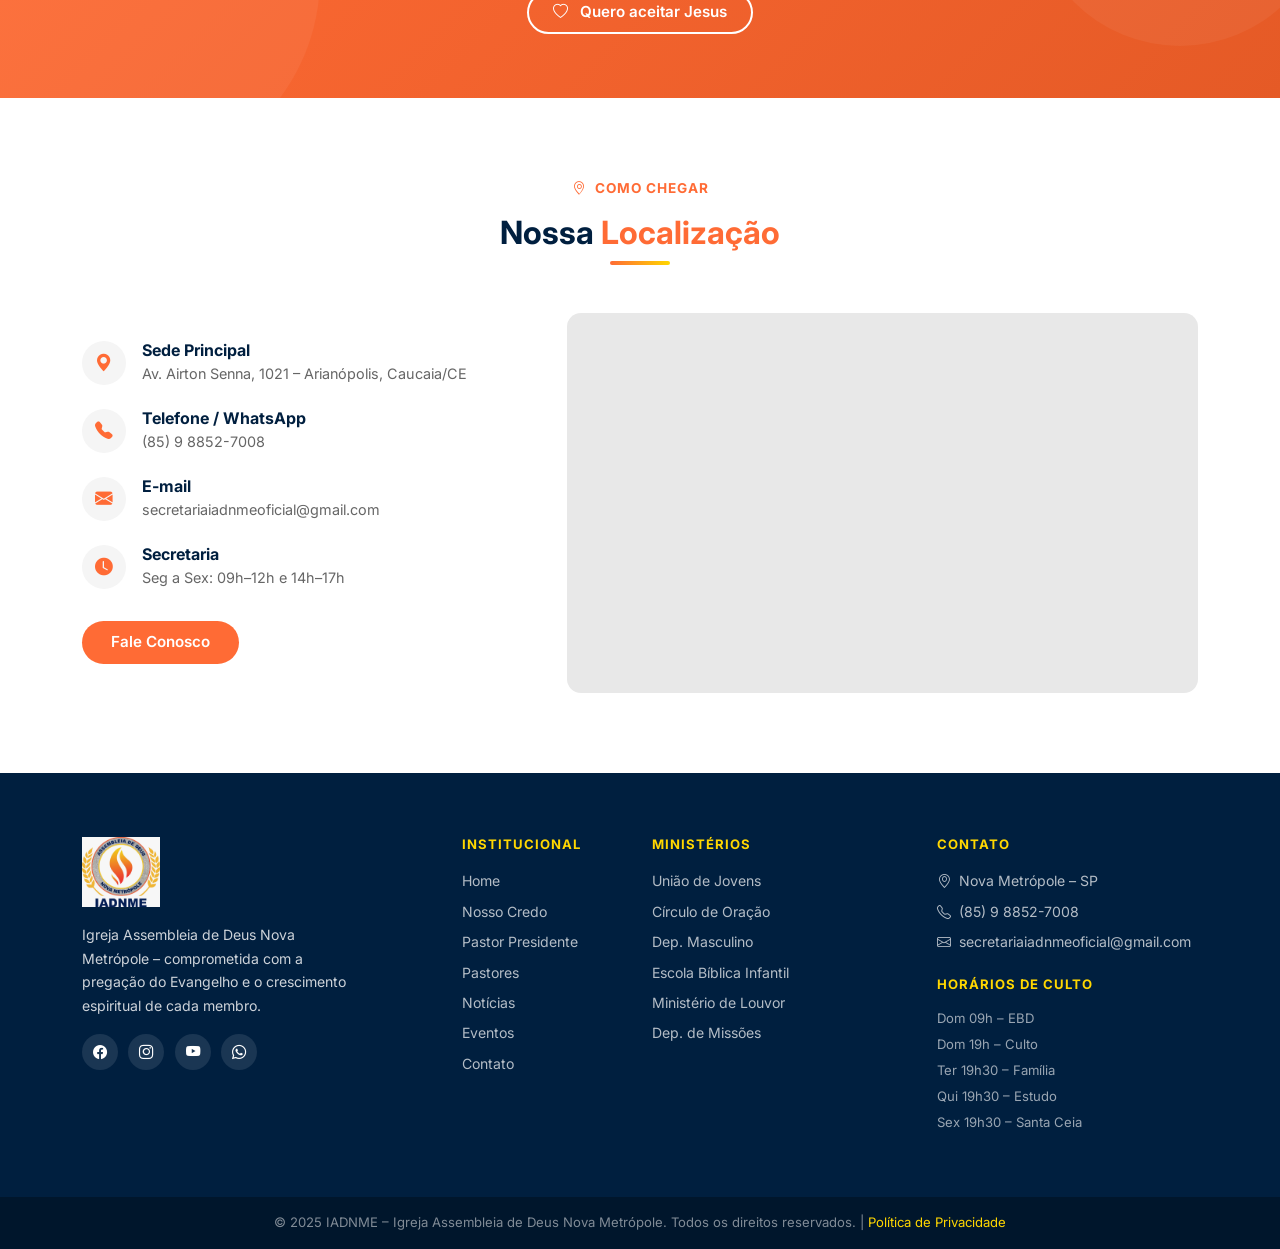
==== commit f9d67159: "Update index.html inibir transmissão culto ao vivo" ====
--- a/index.html
+++ b/index.html
@@ -269,7 +269,7 @@
         <a href="culto-ao-vivo.html" class="btn-laranja mt-3">
           <i class="bi bi-play-circle me-1"></i> Assistir ao Vivo
         </a>
-        -->
+        
       </div>
       <div class="col-lg-6">
         <div class="video-placeholder">
@@ -278,6 +278,7 @@
           <small class="text-white-50">Transmissão ao vivo todos os domingos às 19h</small>
         </div>
       </div>
+      -->
     </div>
   </div>
 </section>
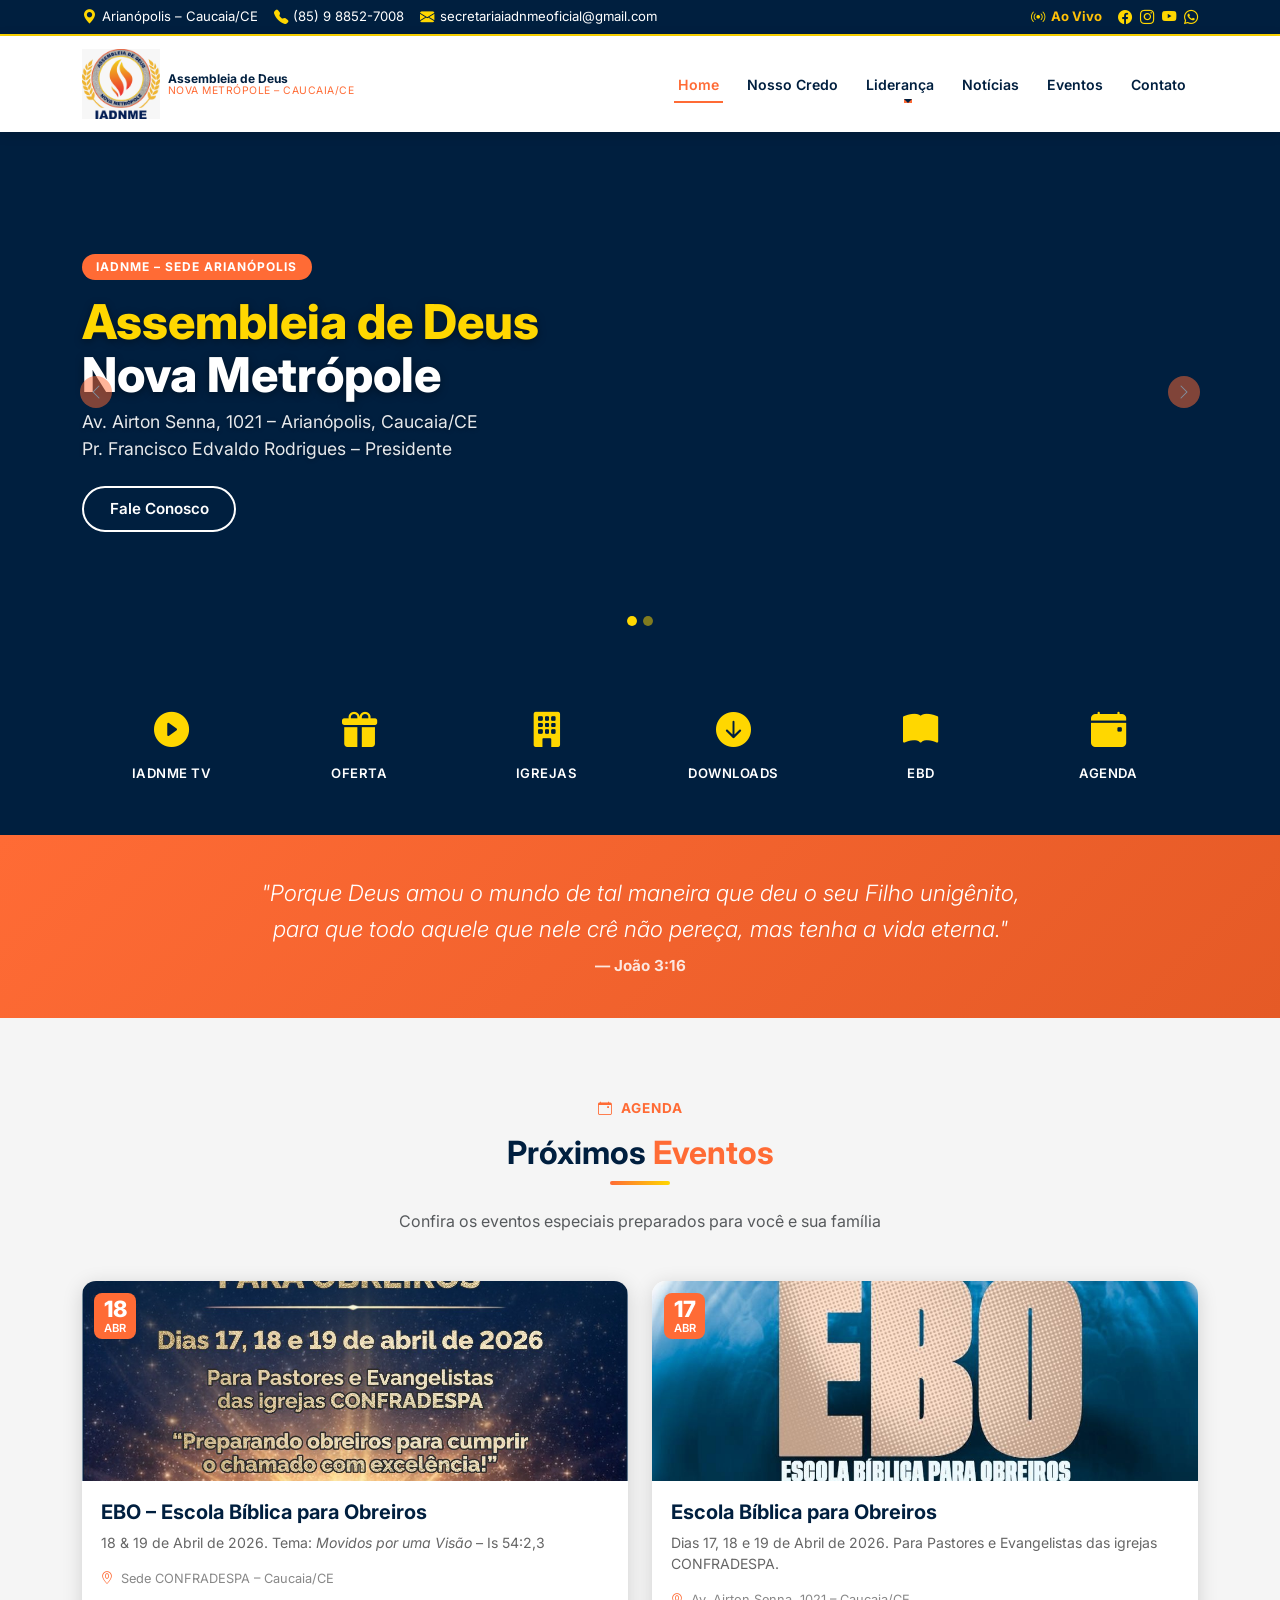
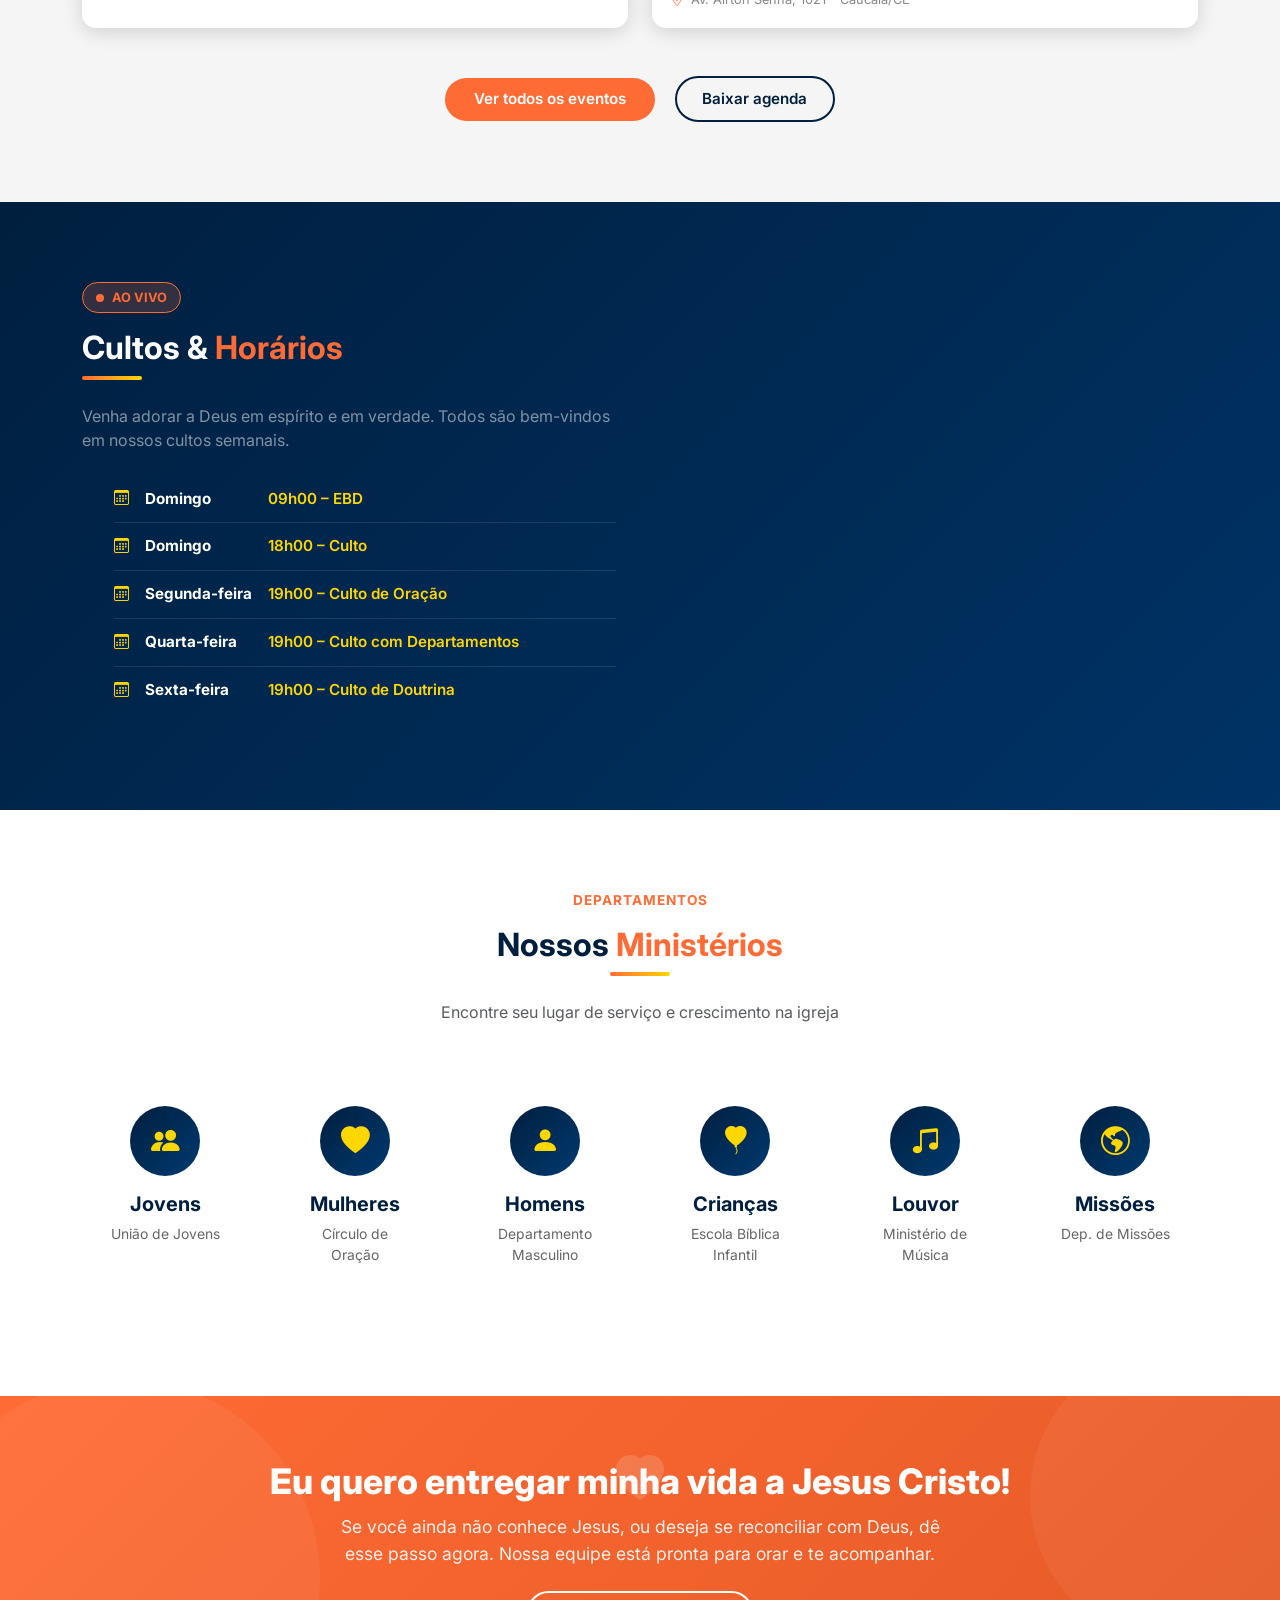
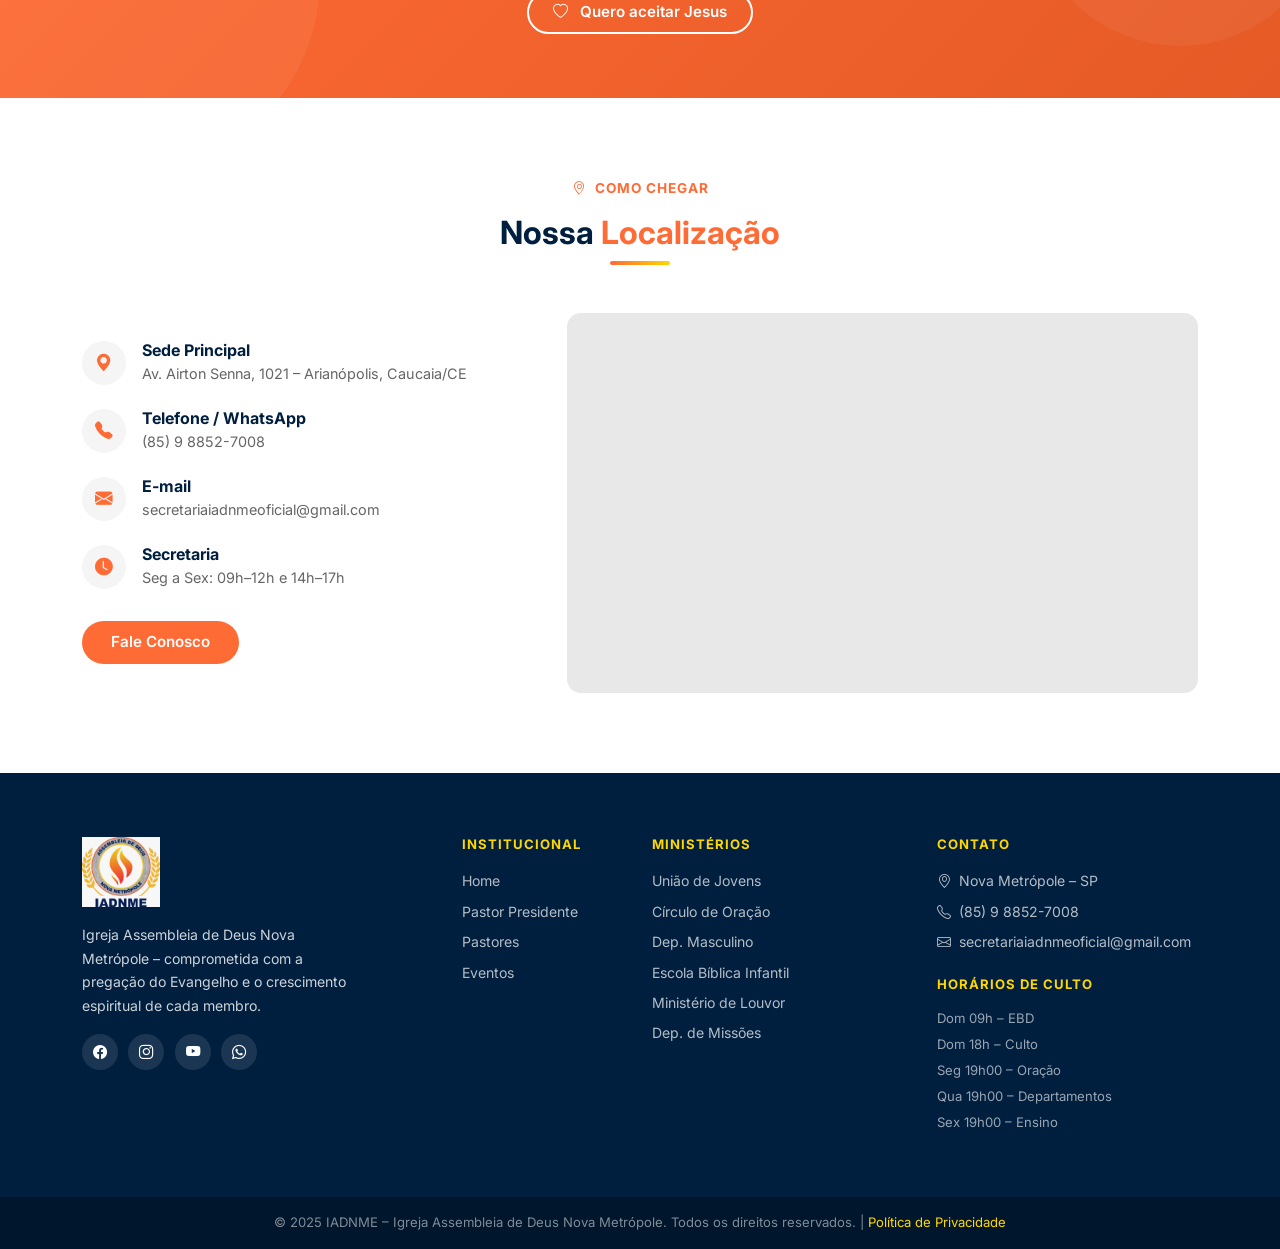
==== commit ab0ba3c8: "Update index.html inibir abas e ajeitar horários" ====
--- a/index.html
+++ b/index.html
@@ -428,12 +428,12 @@
         <h6>Institucional</h6>
         <ul>
           <li><a href="index.html">Home</a></li>
-          <li><a href="credo.html">Nosso Credo</a></li>
+         <!-- <li><a href="credo.html">Nosso Credo</a></li> -->
           <li><a href="pastor.html">Pastor Presidente</a></li>
           <li><a href="pastores.html">Pastores</a></li>
-          <li><a href="noticias.html">Notícias</a></li>
+         <!-- <li><a href="noticias.html">Notícias</a></li> -->
           <li><a href="eventos.html">Eventos</a></li>
-          <li><a href="contato.html">Contato</a></li>
+         <!-- <li><a href="contato.html">Contato</a></li> -->
         </ul>
       </div>
       <div class="col-lg-3 col-md-6 col-6">
@@ -457,10 +457,10 @@
         <h6 class="mt-4">Horários de Culto</h6>
         <ul style="font-size:.82rem;color:rgba(255,255,255,.6);">
           <li>Dom 09h – EBD</li>
-          <li>Dom 19h – Culto</li>
-          <li>Ter 19h30 – Família</li>
-          <li>Qui 19h30 – Estudo</li>
-          <li>Sex 19h30 – Santa Ceia</li>
+          <li>Dom 18h – Culto</li>
+          <li>Seg 19h00 – Oração</li>
+          <li>Qua 19h00 – Departamentos</li>
+          <li>Sex 19h00 – Ensino</li>
         </ul>
       </div>
     </div>
@@ -492,11 +492,11 @@
           </div>
           <div class="mb-3">
             <label for="jesusPhone" class="form-label fw-semibold">WhatsApp</label>
-            <input type="tel" class="form-control" id="jesusPhone" placeholder="(11) 9 9999-0000" />
+            <input type="tel" class="form-control" id="jesusPhone" placeholder="(85) 9 8852-7008" />
           </div>
           <div class="mb-3">
             <label for="jesusEmail" class="form-label fw-semibold">E-mail</label>
-            <input type="email" class="form-control" id="jesusEmail" placeholder="seu@email.com" />
+            <input type="email" class="form-control" id="jesusEmail" placeholder="secretariaiadnmeoficial@gmail.com" />
           </div>
           <div class="mb-4">
             <label for="jesusMsg" class="form-label fw-semibold">Mensagem (opcional)</label>
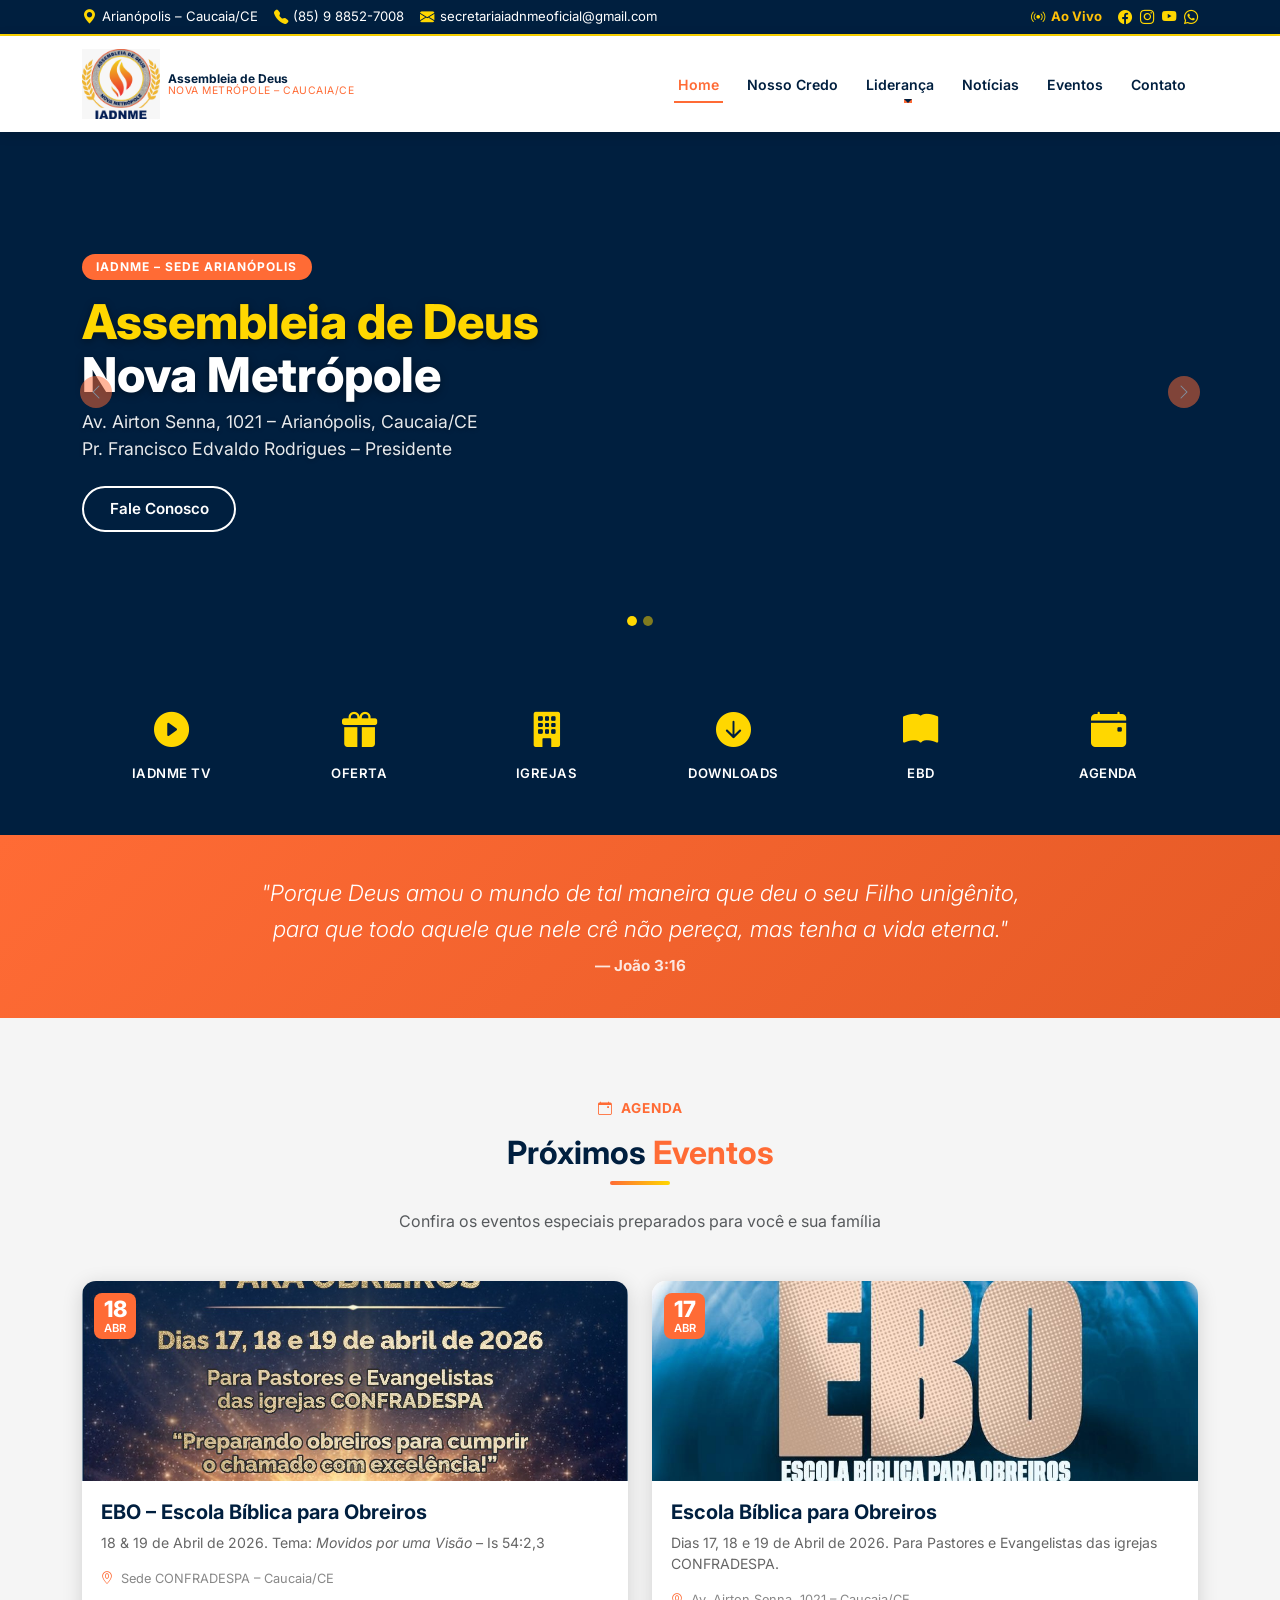
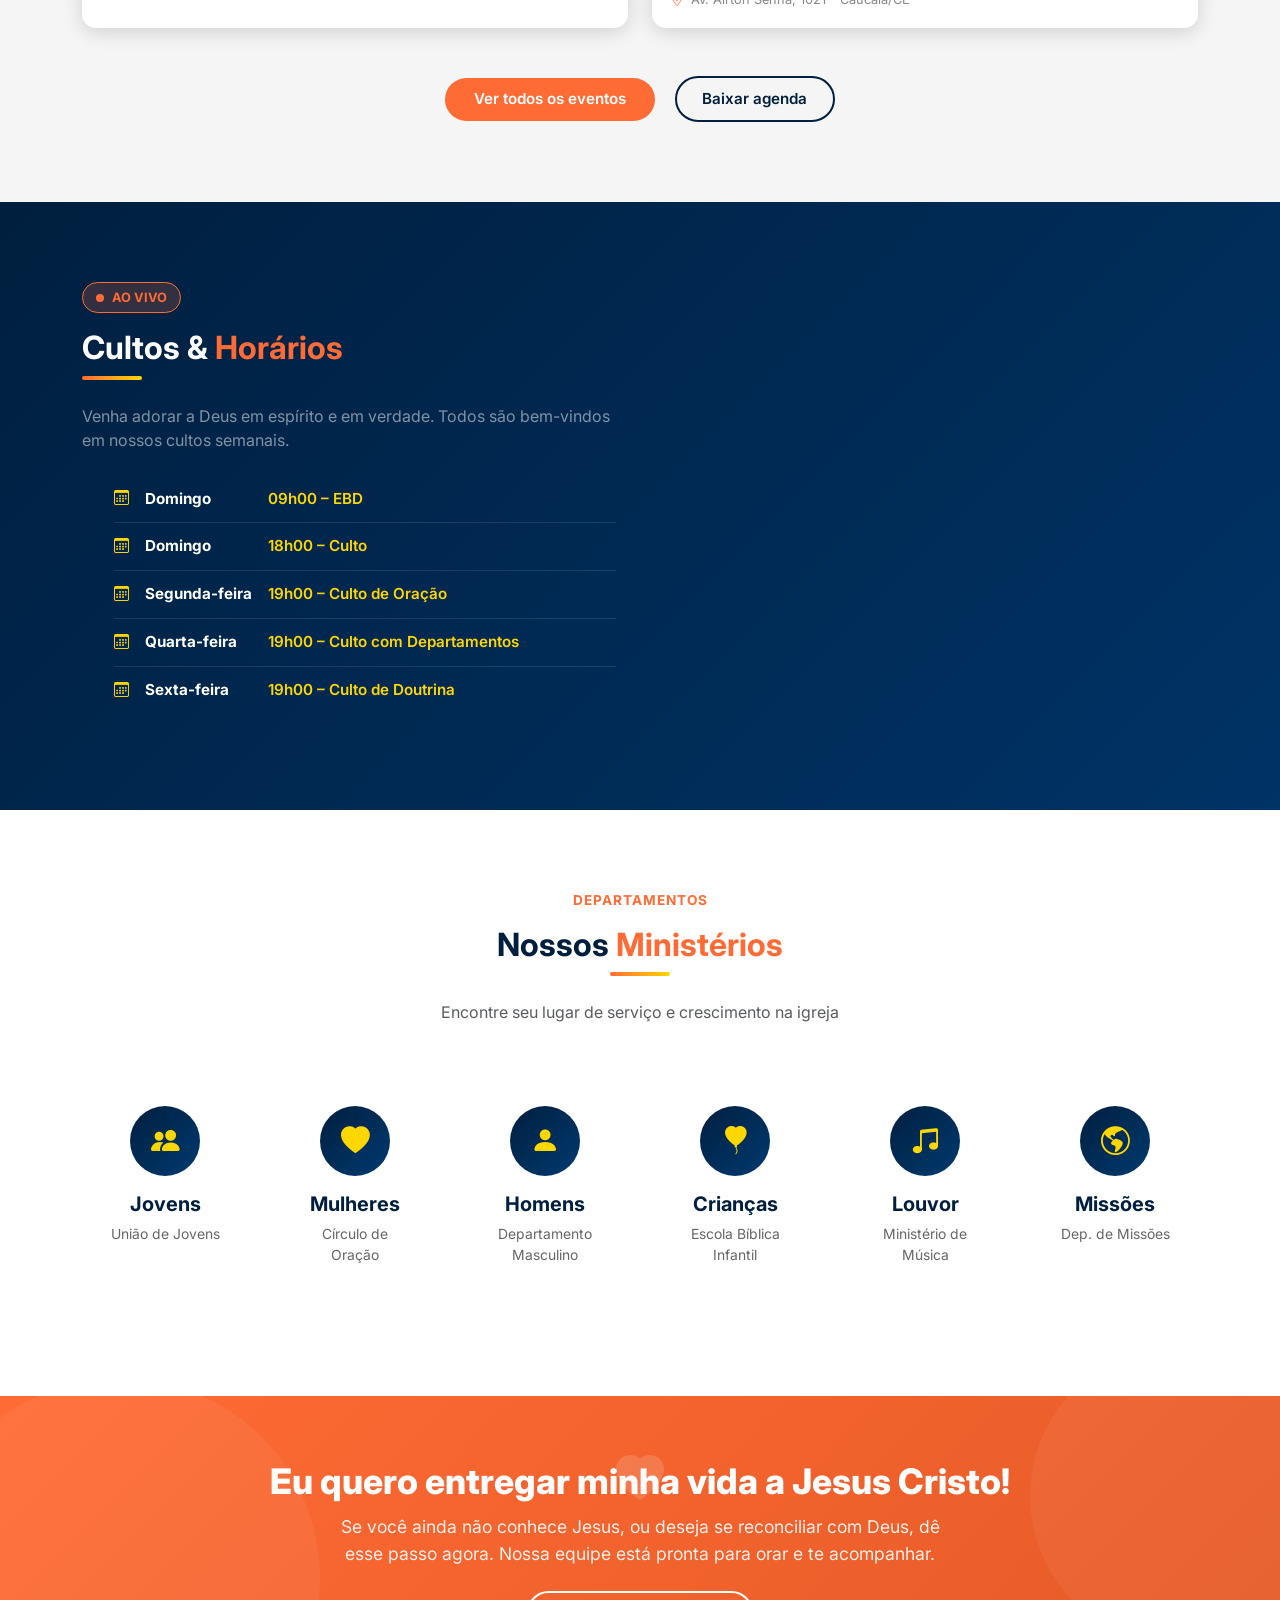
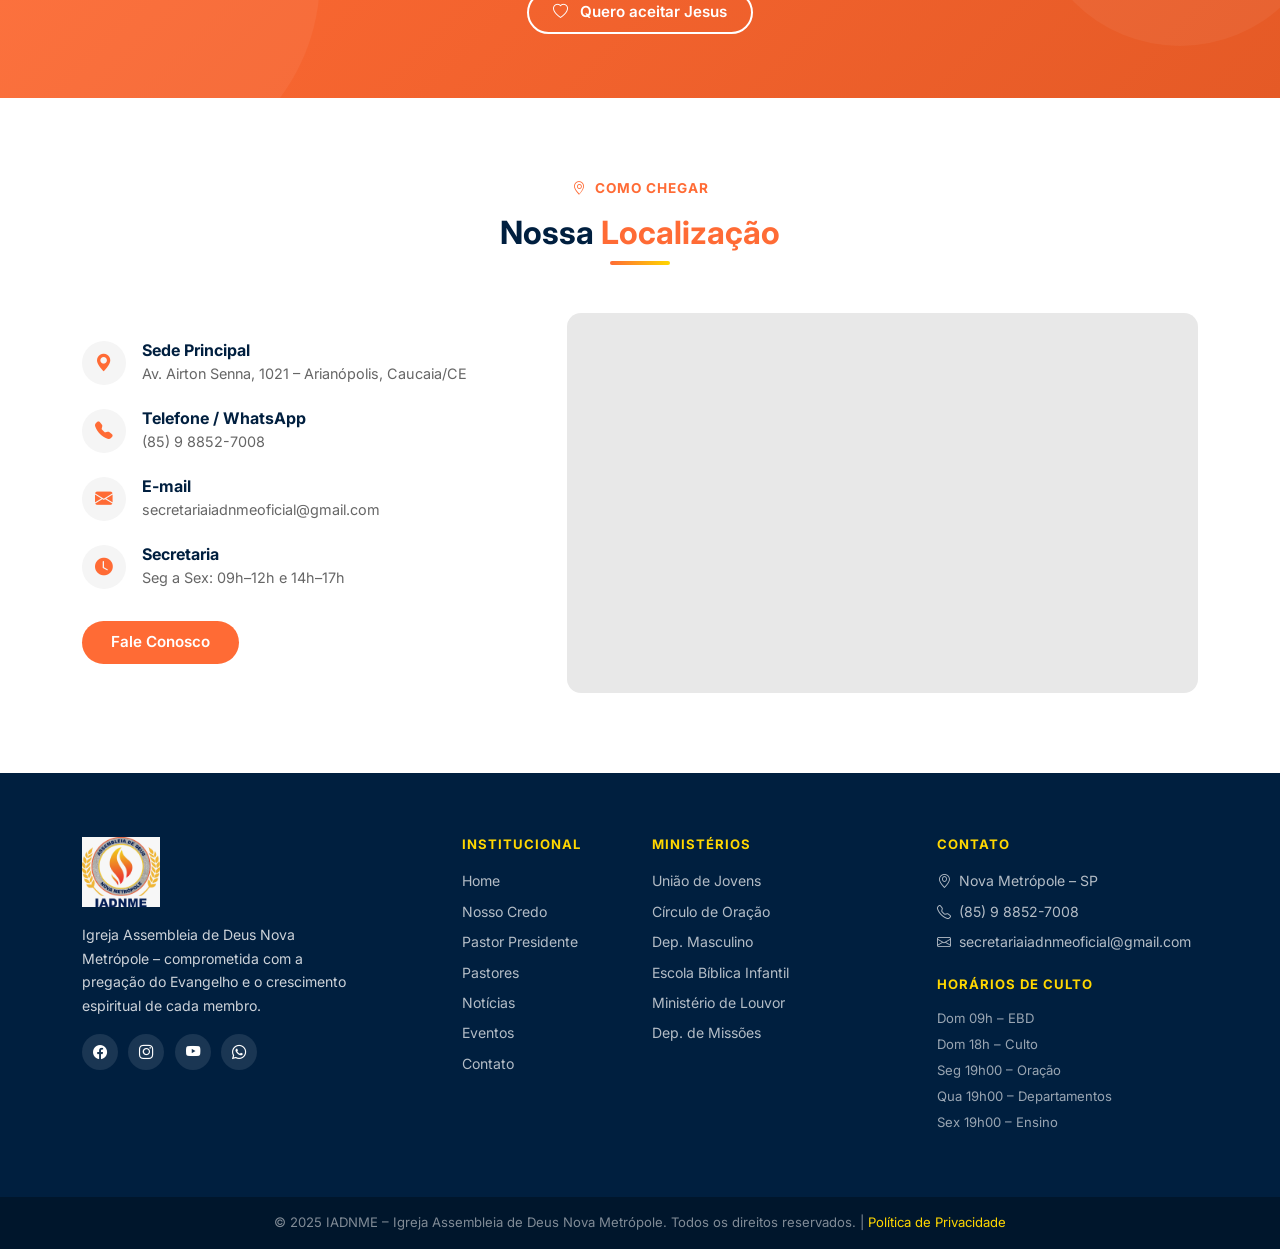
==== commit d481db06: "Update index.html tentativa 2 de inibir abas" ====
--- a/index.html
+++ b/index.html
@@ -428,12 +428,12 @@
         <h6>Institucional</h6>
         <ul>
           <li><a href="index.html">Home</a></li>
-         <!-- <li><a href="credo.html">Nosso Credo</a></li> -->
+          <li><a href="credo.html">Nosso Credo</a></li> 
           <li><a href="pastor.html">Pastor Presidente</a></li>
           <li><a href="pastores.html">Pastores</a></li>
-         <!-- <li><a href="noticias.html">Notícias</a></li> -->
+          <li><a href="noticias.html">Notícias</a></li> 
           <li><a href="eventos.html">Eventos</a></li>
-         <!-- <li><a href="contato.html">Contato</a></li> -->
+          <li><a href="contato.html">Contato</a></li> 
         </ul>
       </div>
       <div class="col-lg-3 col-md-6 col-6">
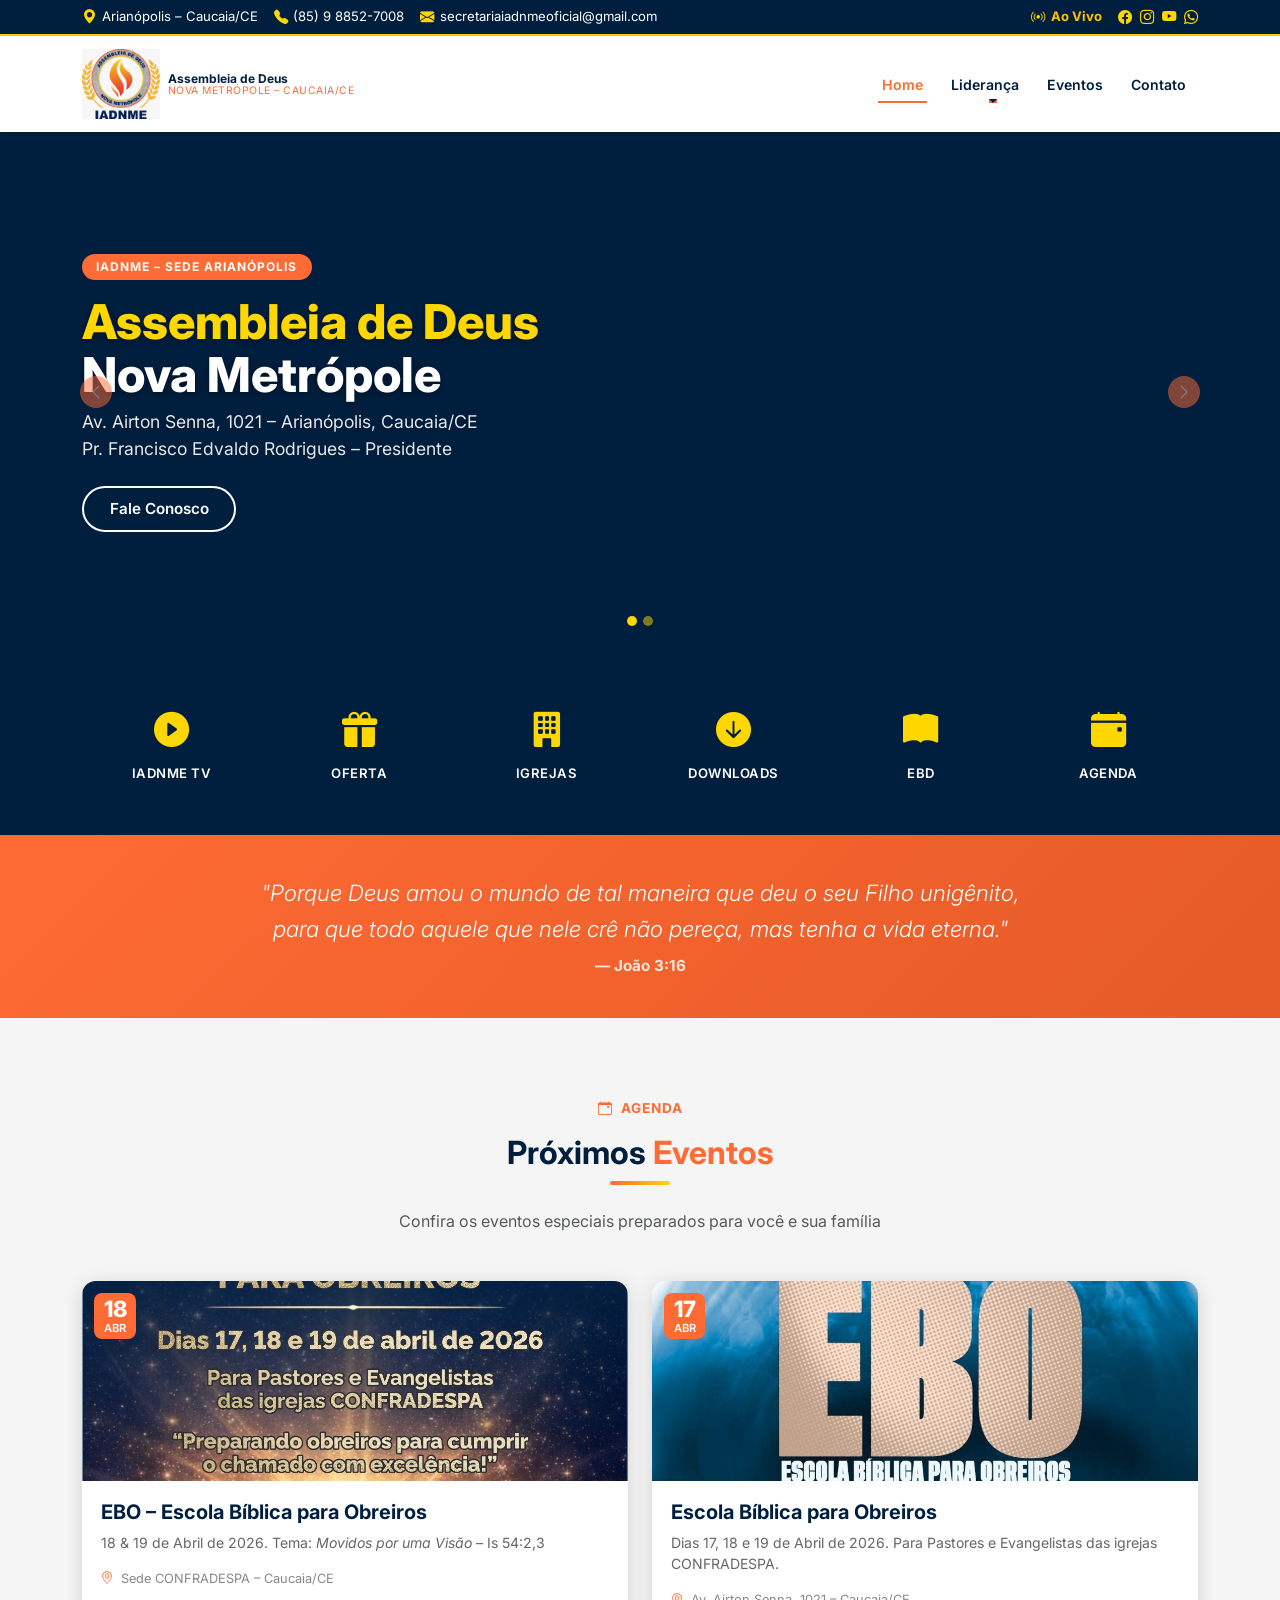
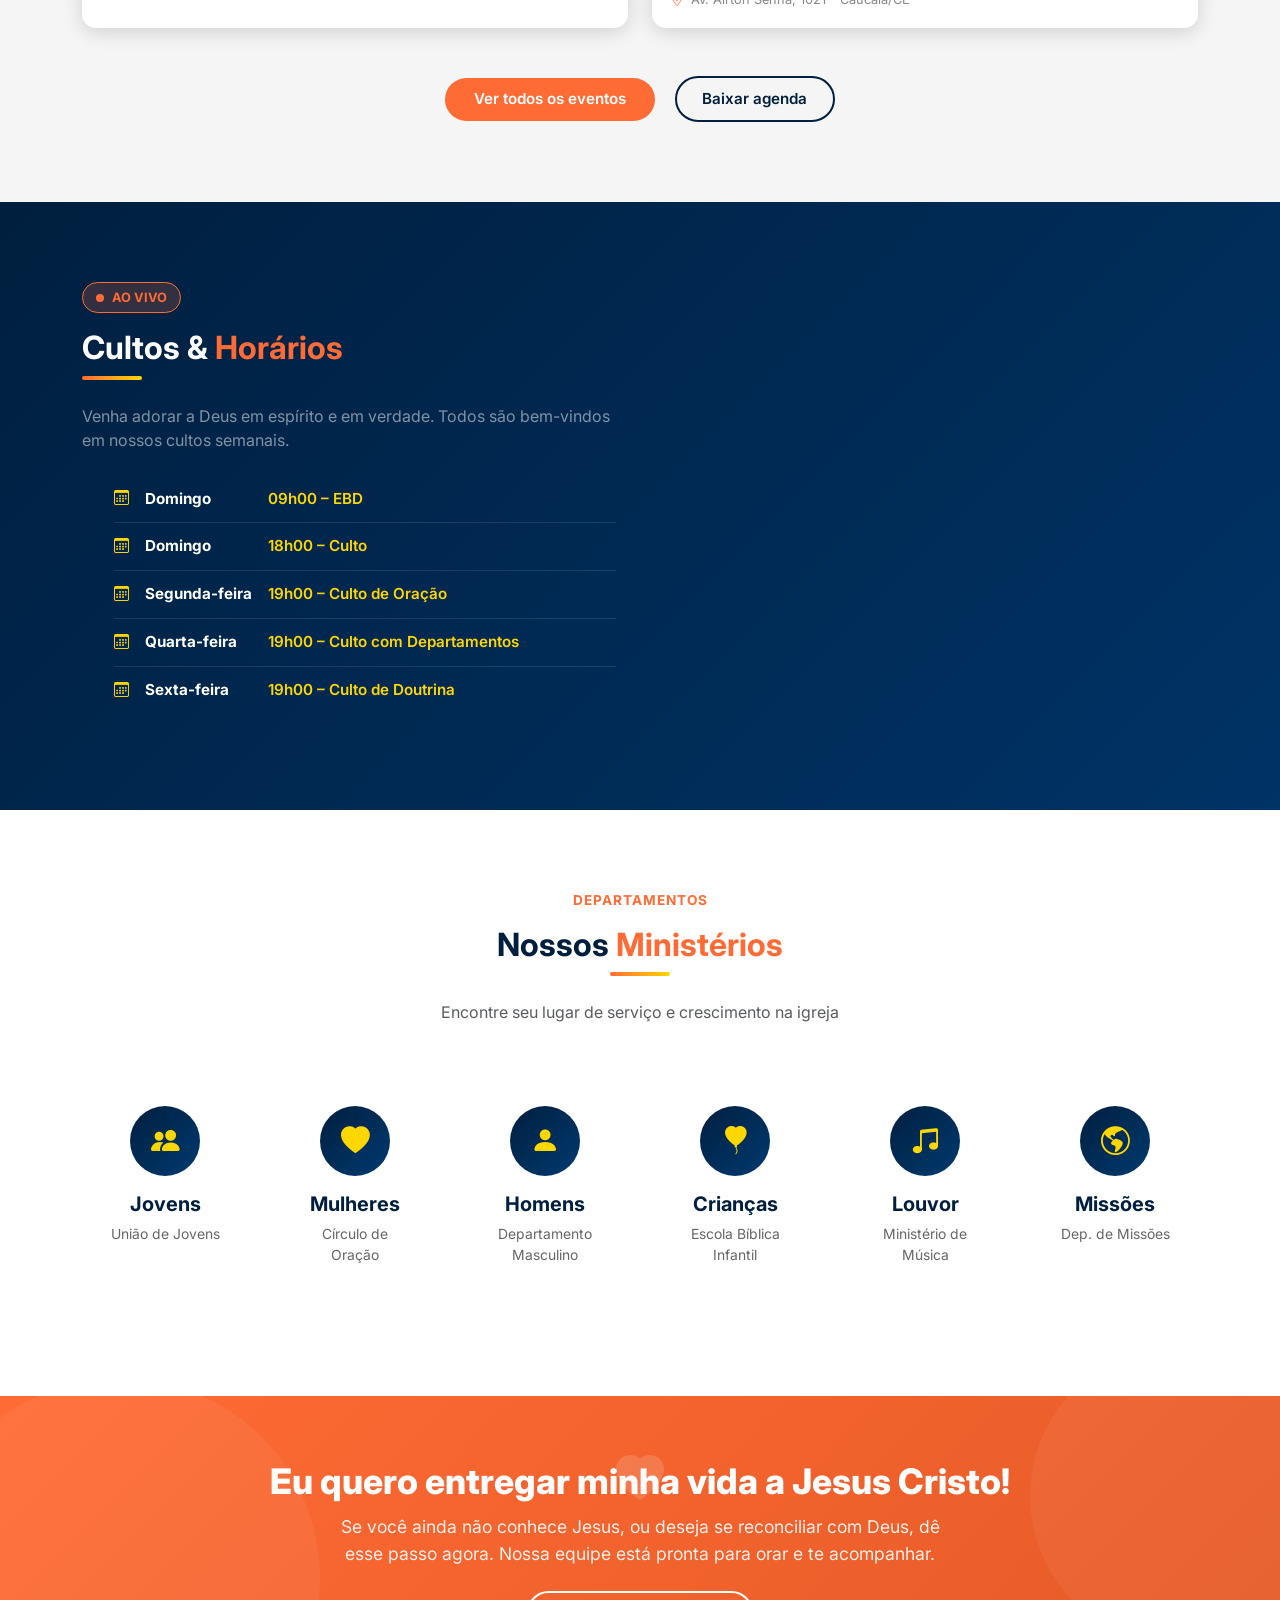
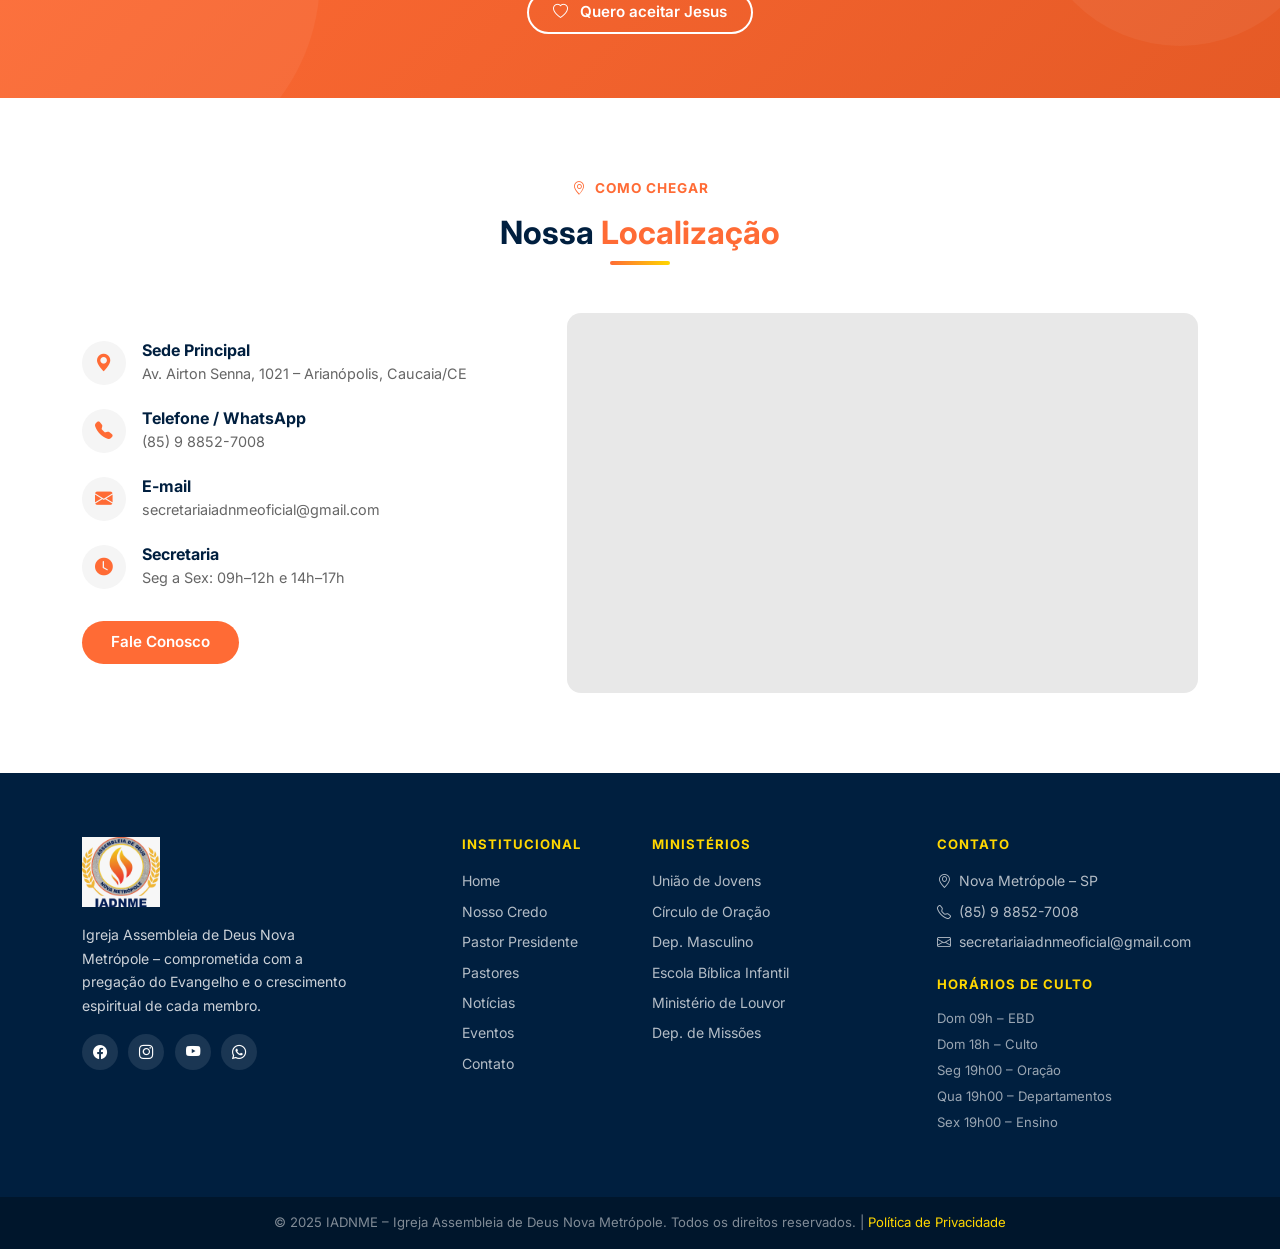
==== commit 4b8e42d5: "Update index.html Comentar Menus Credo, Evento e pastores" ====
--- a/index.html
+++ b/index.html
@@ -66,15 +66,15 @@
     <div class="collapse navbar-collapse" id="navMenu">
       <ul class="navbar-nav ms-auto align-items-lg-center gap-lg-1">
         <li class="nav-item"><a class="nav-link active" href="index.html">Home</a></li>
-        <li class="nav-item"><a class="nav-link" href="credo.html">Nosso Credo</a></li>
+      <!--  <li class="nav-item"><a class="nav-link" href="credo.html">Nosso Credo</a></li> -->
         <li class="nav-item dropdown">
           <a class="nav-link dropdown-toggle" href="#" data-bs-toggle="dropdown">Liderança</a>
           <ul class="dropdown-menu border-0 shadow">
             <li><a class="dropdown-item" href="pastor.html">Pastor Presidente</a></li>
-            <li><a class="dropdown-item" href="pastores.html">Pastores</a></li>
+         <!--   <li><a class="dropdown-item" href="pastores.html">Pastores</a></li> -->
           </ul>
         </li>
-        <li class="nav-item"><a class="nav-link" href="noticias.html">Notícias</a></li>
+      <!--  <li class="nav-item"><a class="nav-link" href="noticias.html">Notícias</a></li> -->
         <li class="nav-item"><a class="nav-link" href="eventos.html">Eventos</a></li>
         <li class="nav-item"><a class="nav-link" href="contato.html">Contato</a></li>
       </ul>
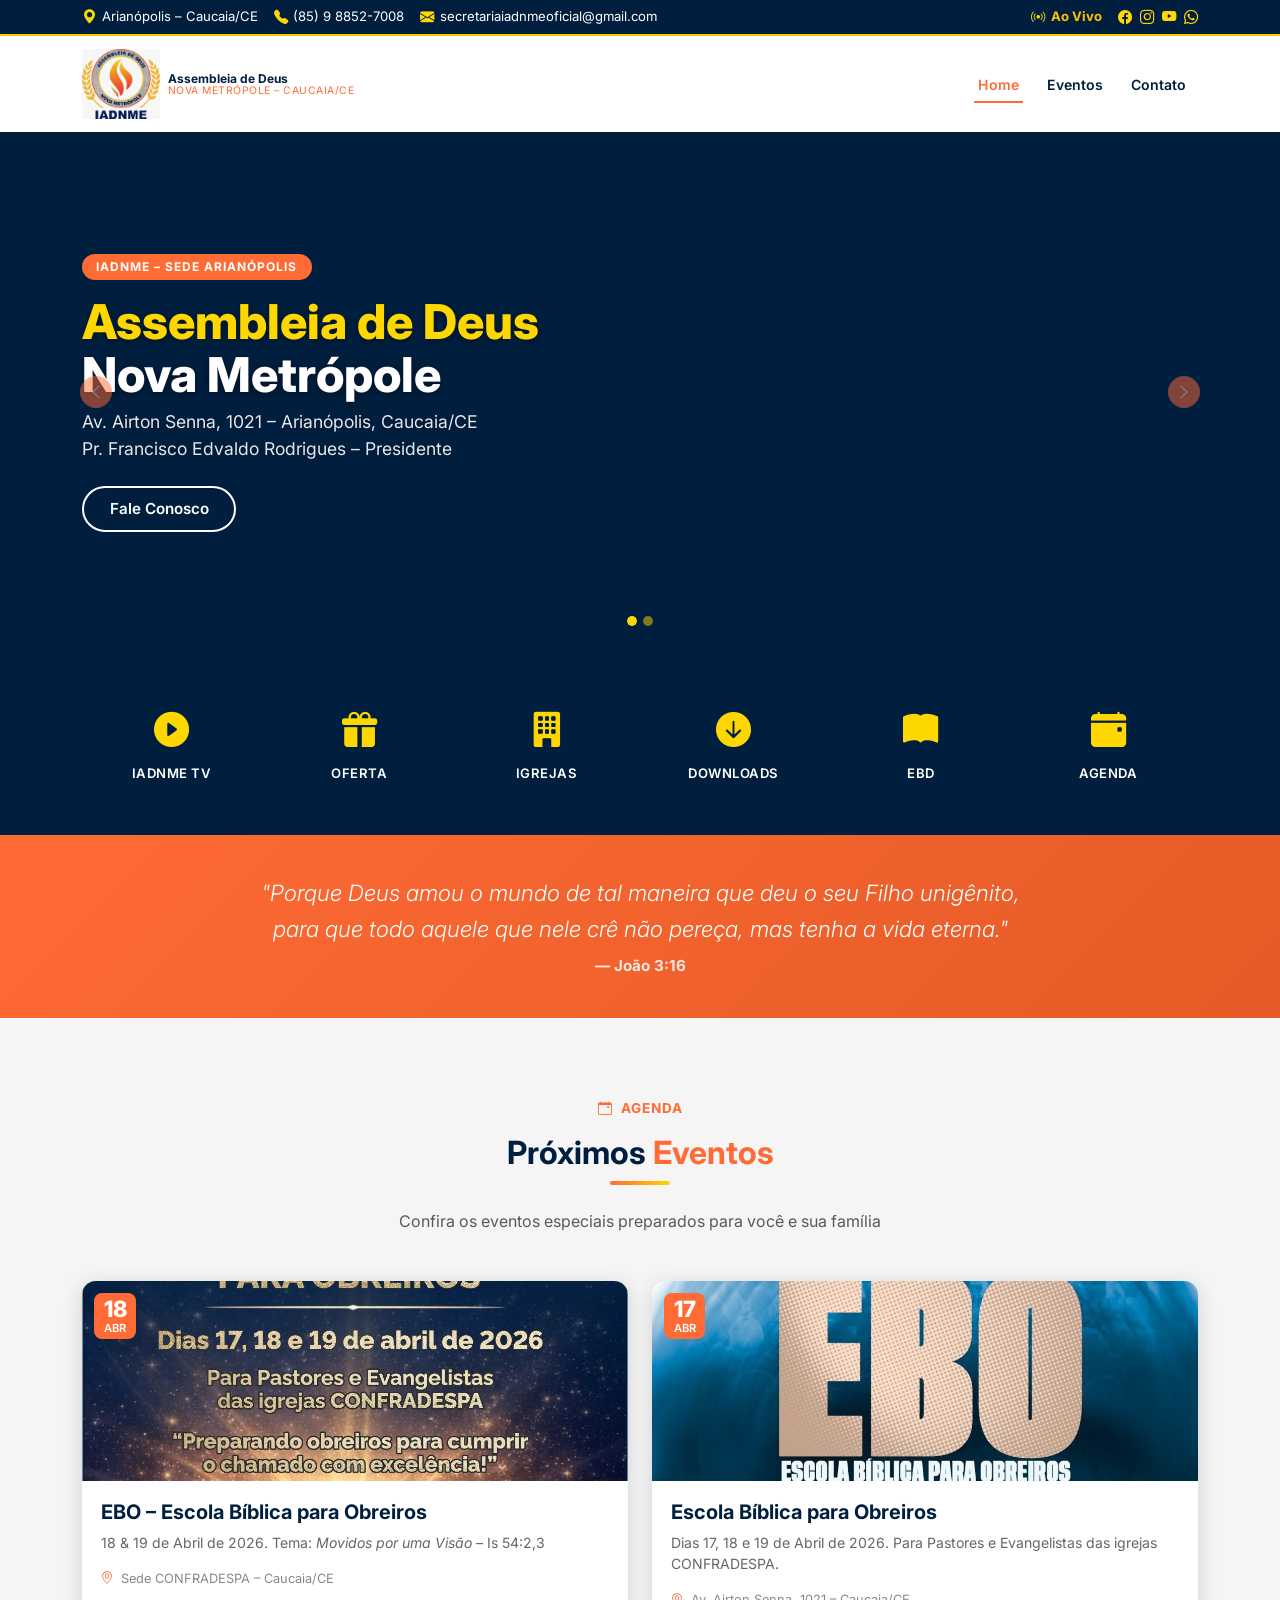
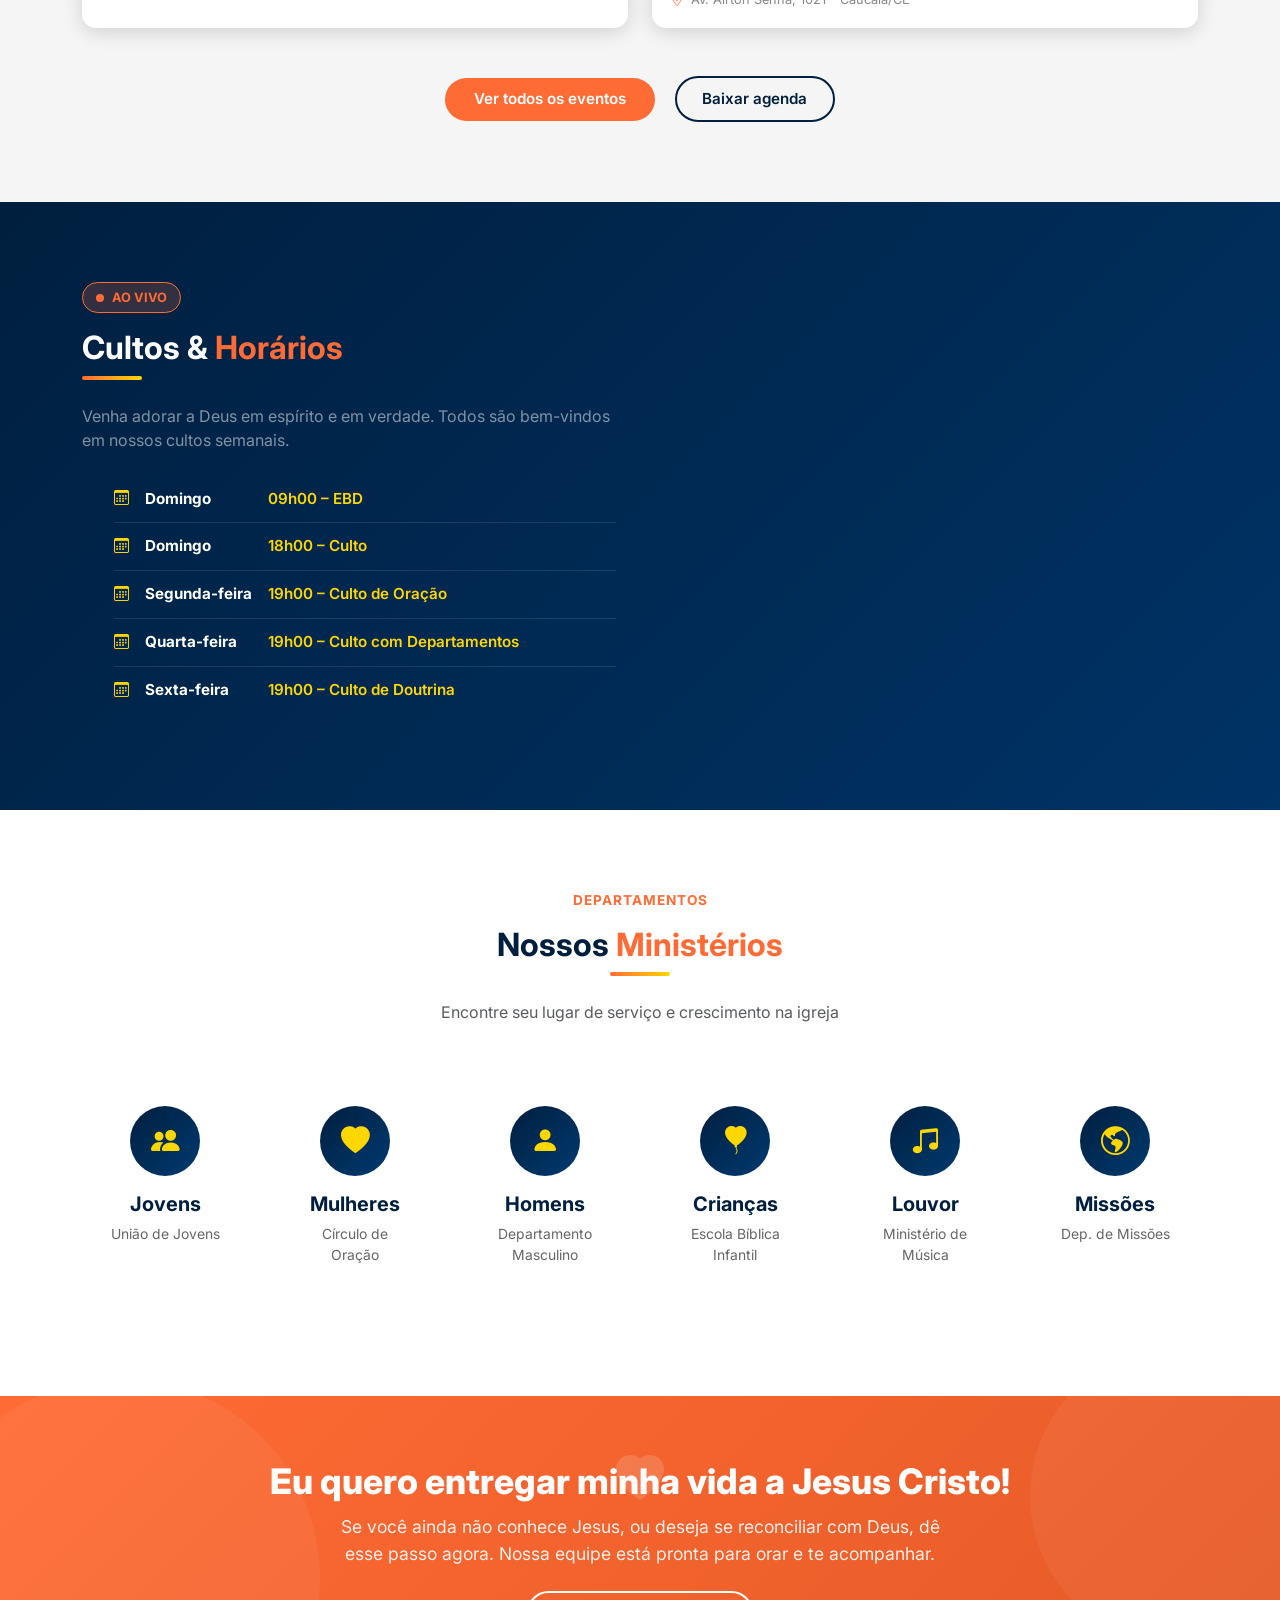
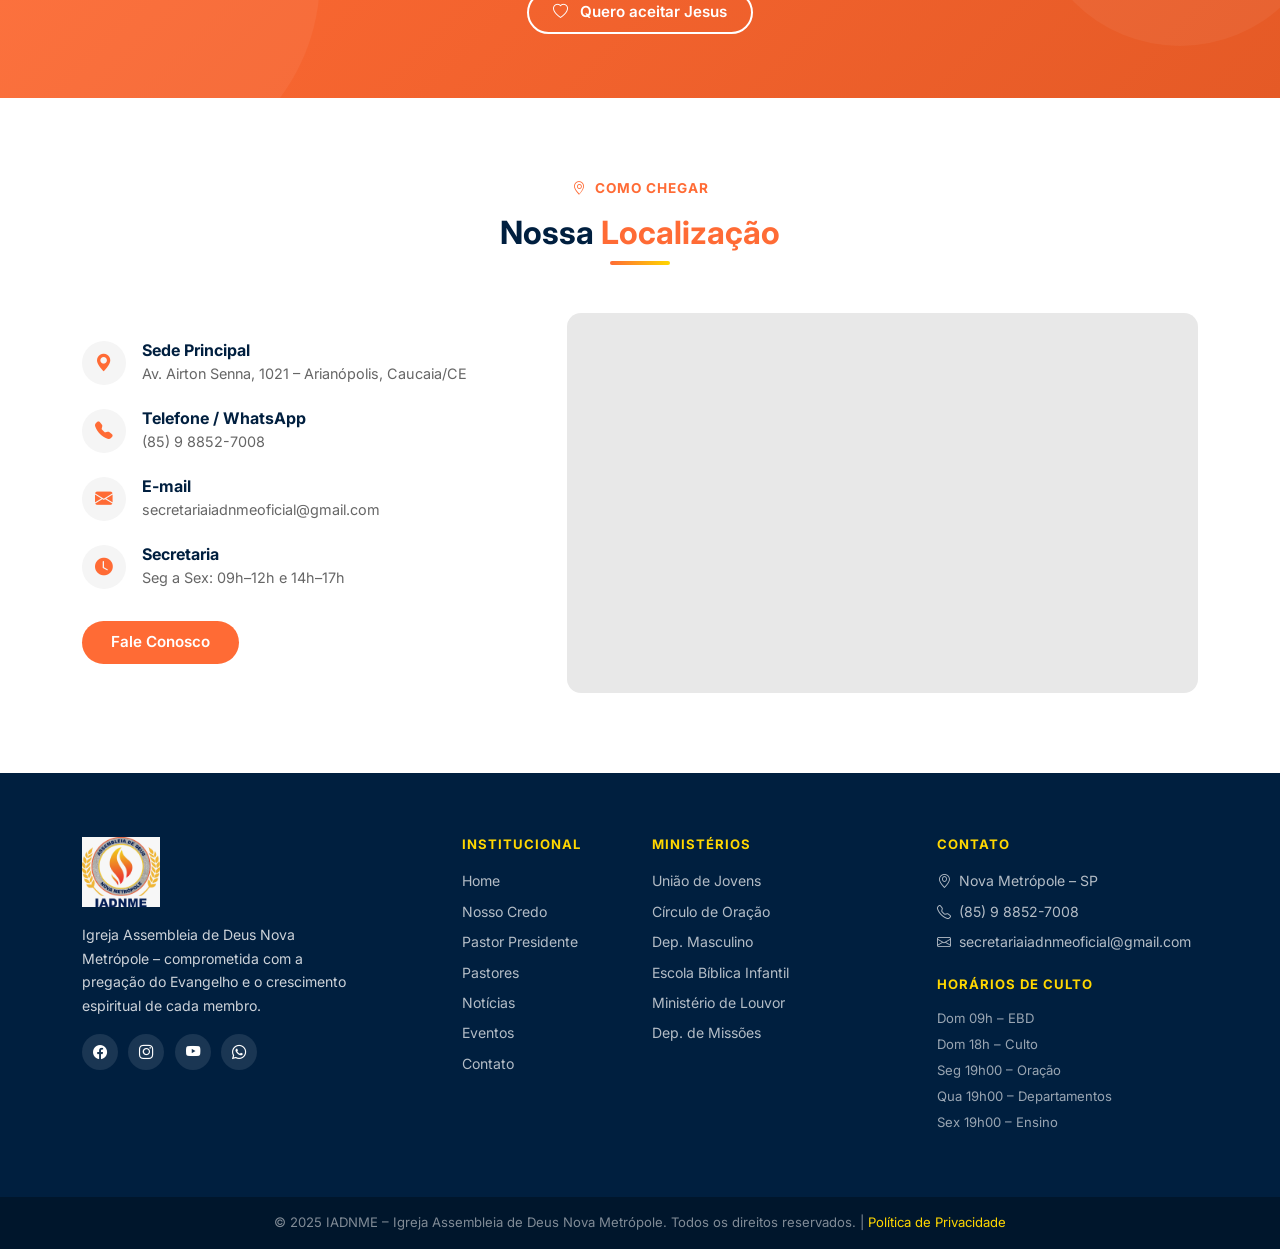
==== commit f1f90e2f: "Update index.html Ajustes codigo boa pratica" ====
--- a/index.html
+++ b/index.html
@@ -66,15 +66,15 @@
     <div class="collapse navbar-collapse" id="navMenu">
       <ul class="navbar-nav ms-auto align-items-lg-center gap-lg-1">
         <li class="nav-item"><a class="nav-link active" href="index.html">Home</a></li>
-      <!--  <li class="nav-item"><a class="nav-link" href="credo.html">Nosso Credo</a></li> -->
-        <li class="nav-item dropdown">
-          <a class="nav-link dropdown-toggle" href="#" data-bs-toggle="dropdown">Liderança</a>
+      <!--  <li class="nav-item"><a class="nav-link" href="credo.html">Nosso Credo</a></li> 
+        <li class="nav-item dropdown"> 
+          <a class="nav-link dropdown-toggle" href="#" data-bs-toggle="dropdown">Liderança</a> 
           <ul class="dropdown-menu border-0 shadow">
             <li><a class="dropdown-item" href="pastor.html">Pastor Presidente</a></li>
-         <!--   <li><a class="dropdown-item" href="pastores.html">Pastores</a></li> -->
+            <li><a class="dropdown-item" href="pastores.html">Pastores</a></li> 
           </ul>
-        </li>
-      <!--  <li class="nav-item"><a class="nav-link" href="noticias.html">Notícias</a></li> -->
+        </li> 
+       <li class="nav-item"><a class="nav-link" href="noticias.html">Notícias</a></li> -->
         <li class="nav-item"><a class="nav-link" href="eventos.html">Eventos</a></li>
         <li class="nav-item"><a class="nav-link" href="contato.html">Contato</a></li>
       </ul>
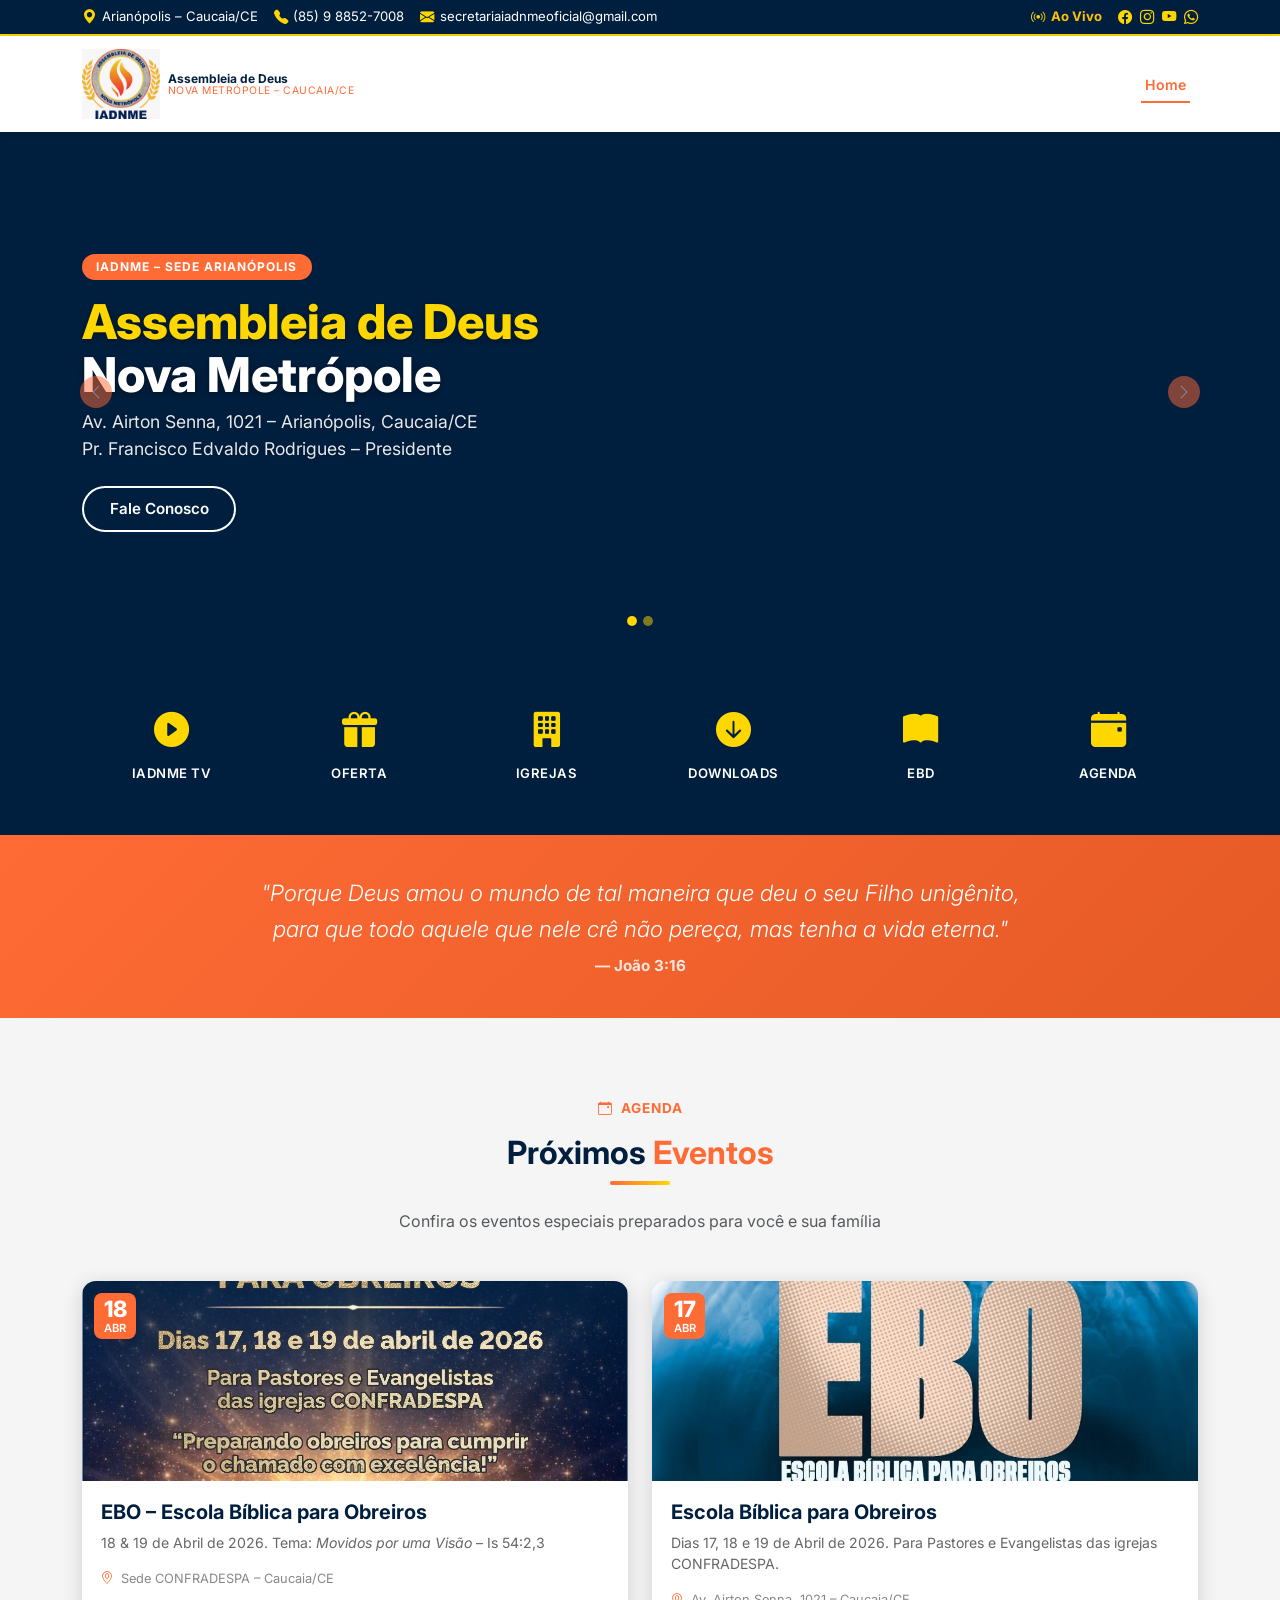
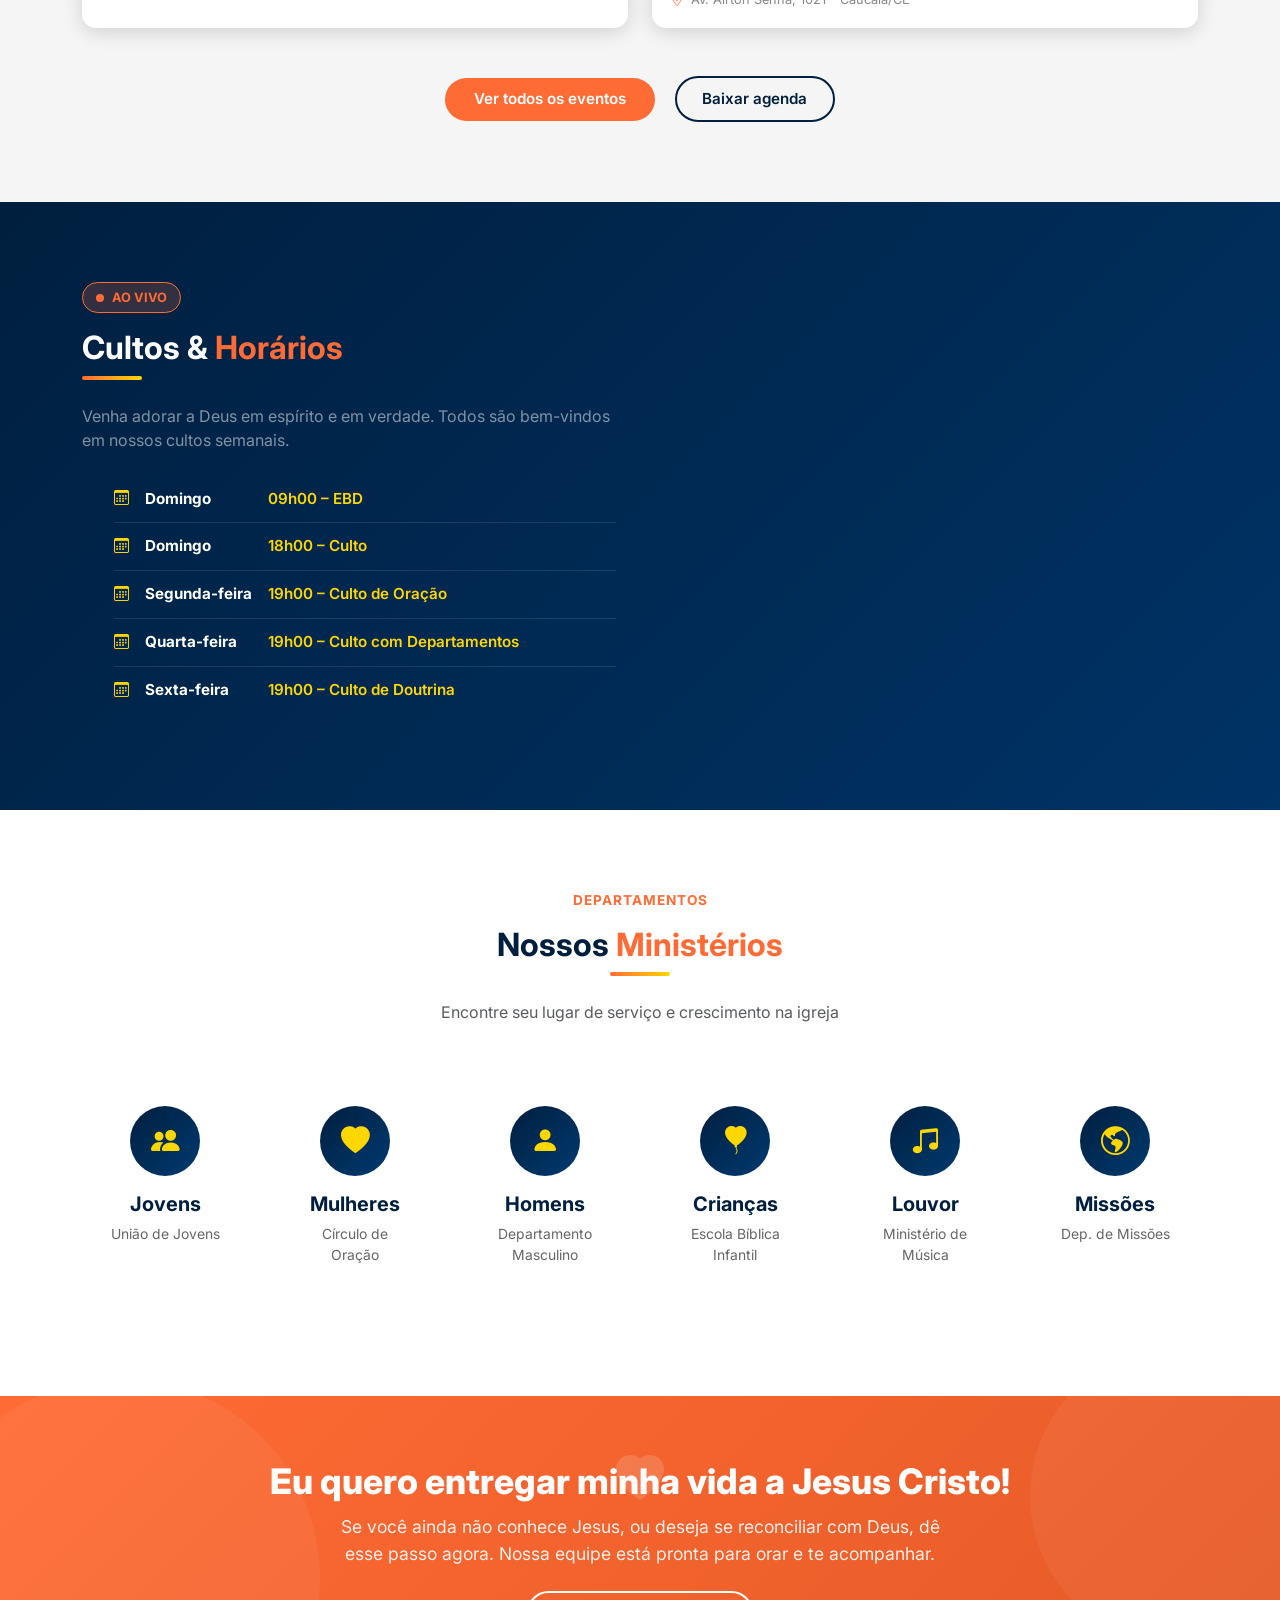
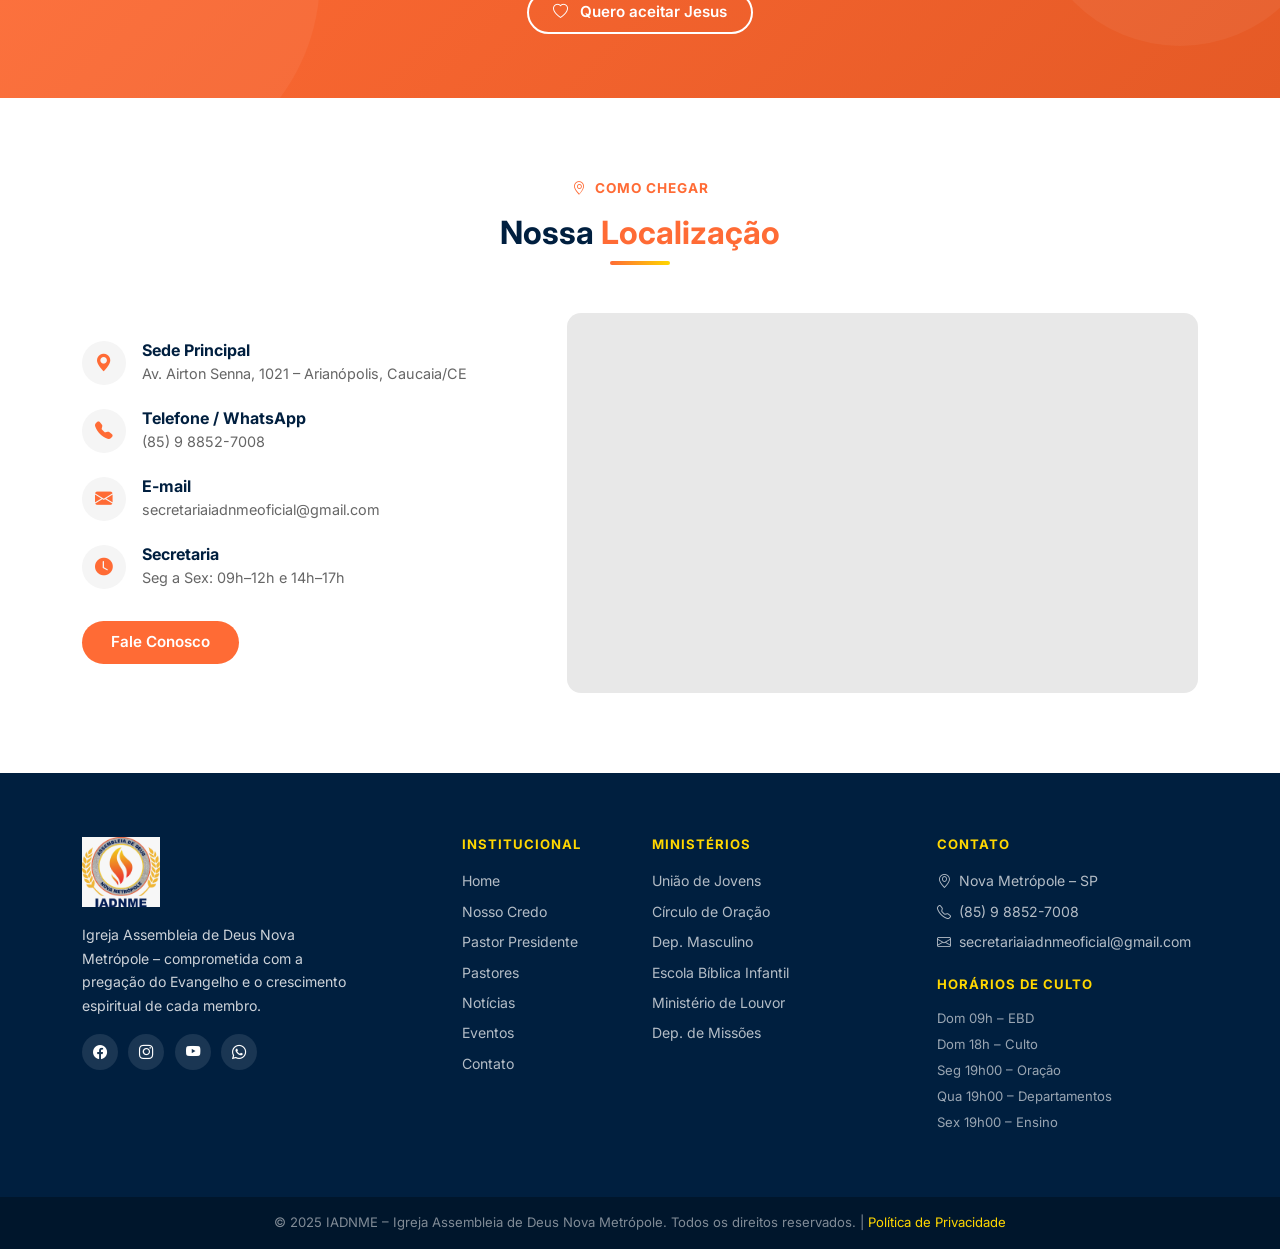
==== commit 157bc5ab: "Update index.html Ajustes codigo" ====
--- a/index.html
+++ b/index.html
@@ -74,9 +74,9 @@
             <li><a class="dropdown-item" href="pastores.html">Pastores</a></li> 
           </ul>
         </li> 
-       <li class="nav-item"><a class="nav-link" href="noticias.html">Notícias</a></li> -->
+       <li class="nav-item"><a class="nav-link" href="noticias.html">Notícias</a></li> 
         <li class="nav-item"><a class="nav-link" href="eventos.html">Eventos</a></li>
-        <li class="nav-item"><a class="nav-link" href="contato.html">Contato</a></li>
+        <li class="nav-item"><a class="nav-link" href="contato.html">Contato</a></li> -->
       </ul>
     </div>
   </div>
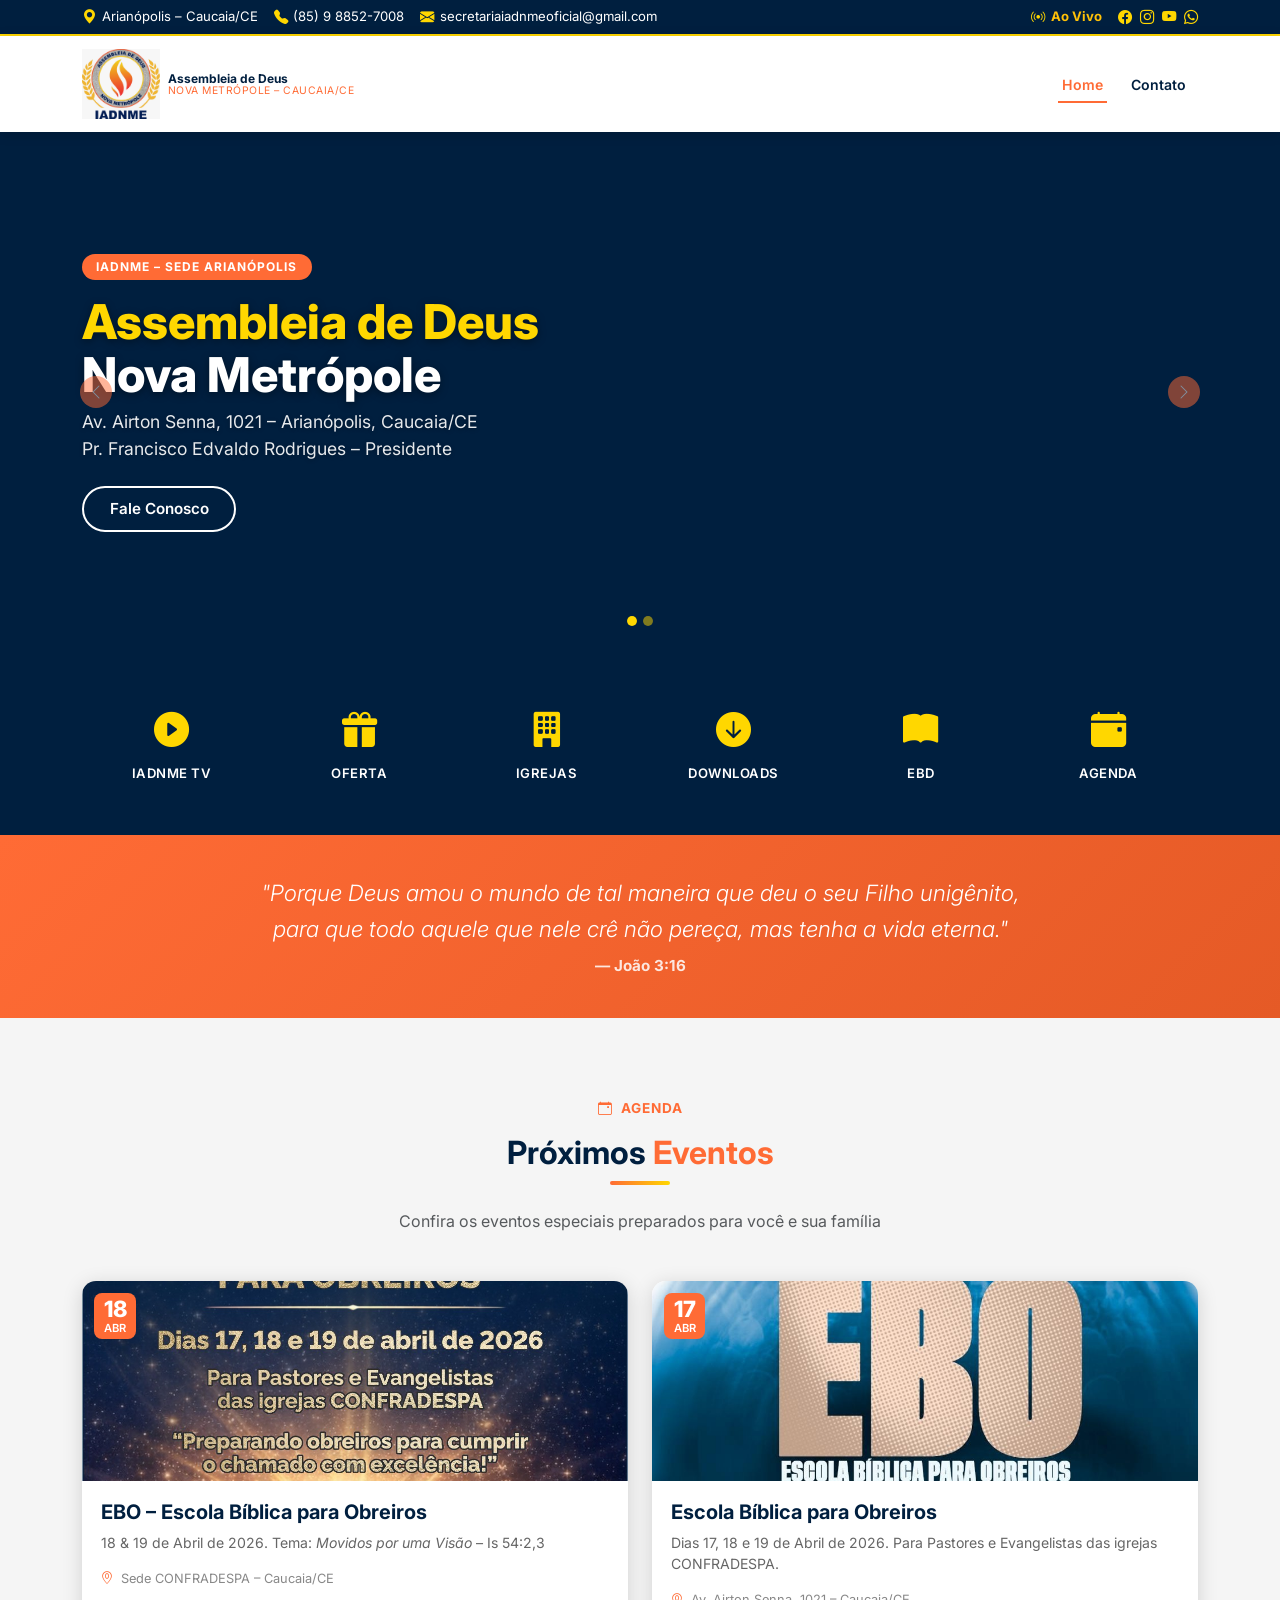
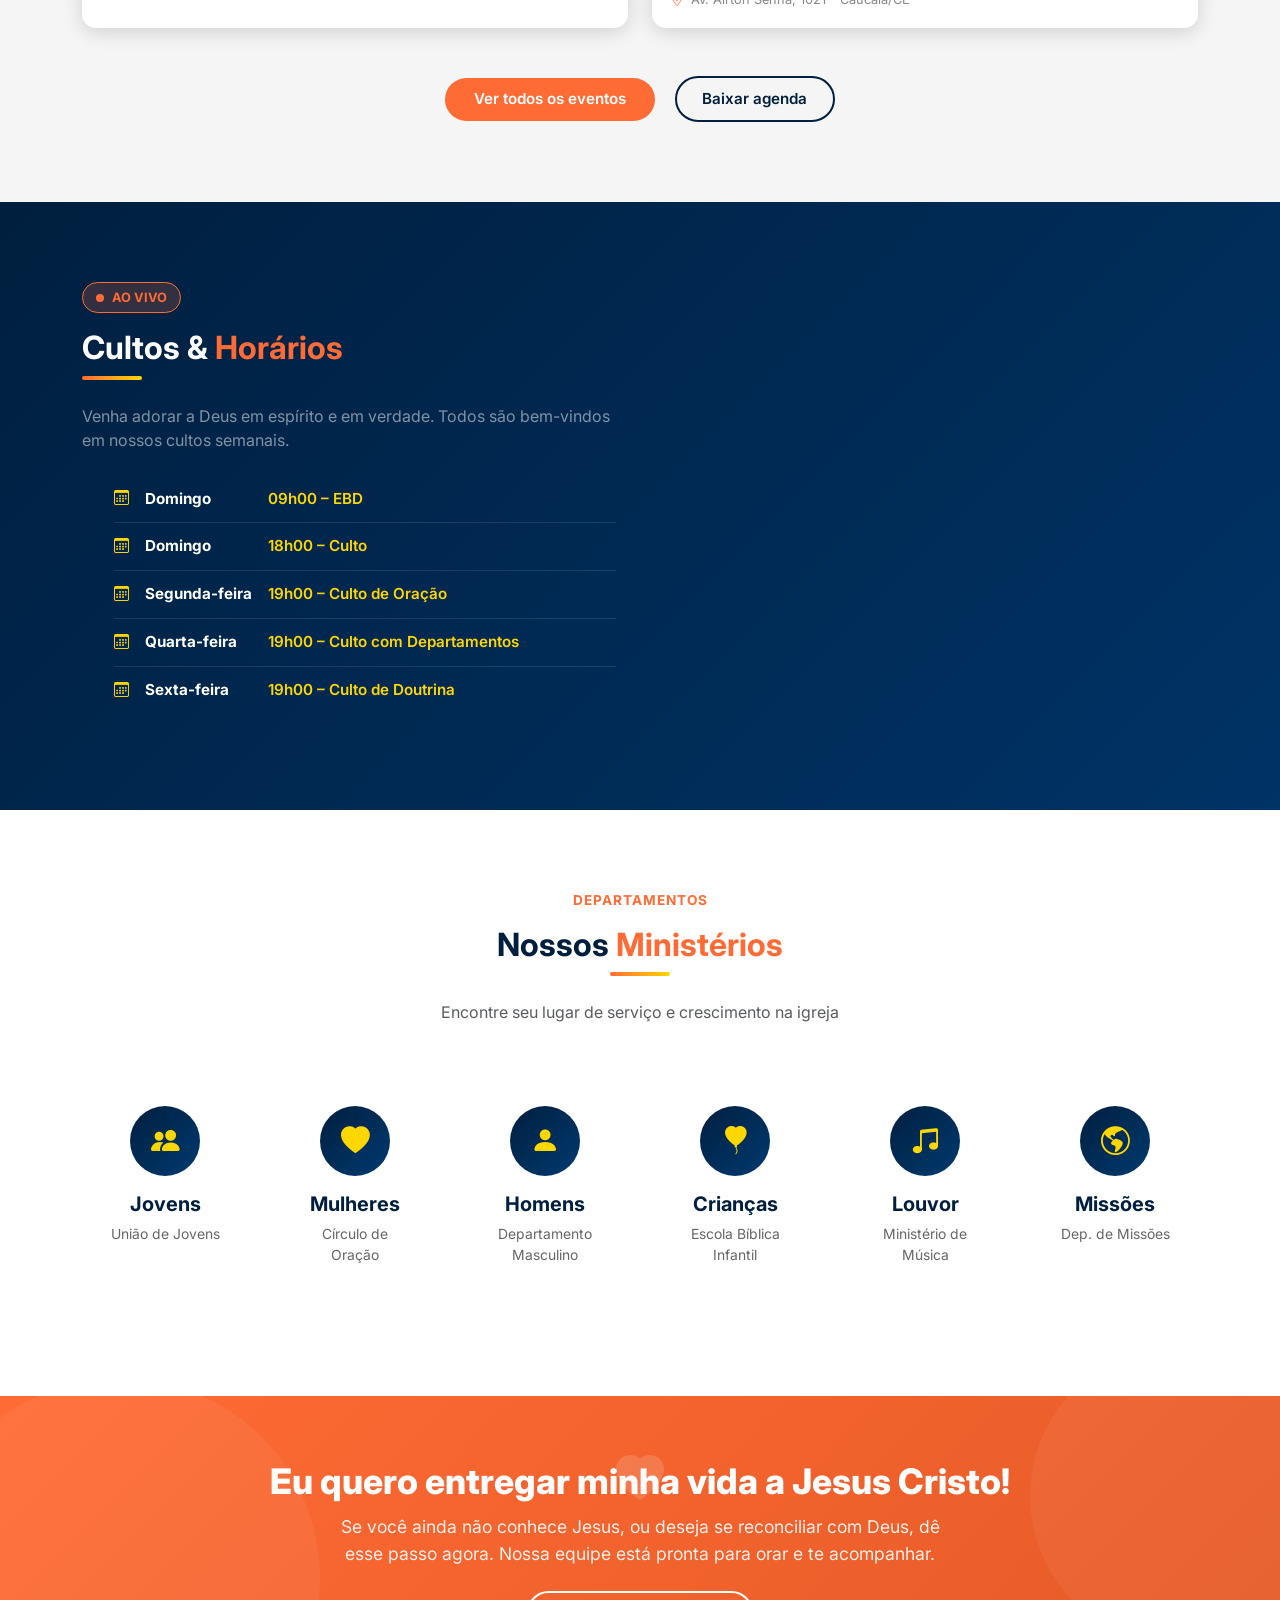
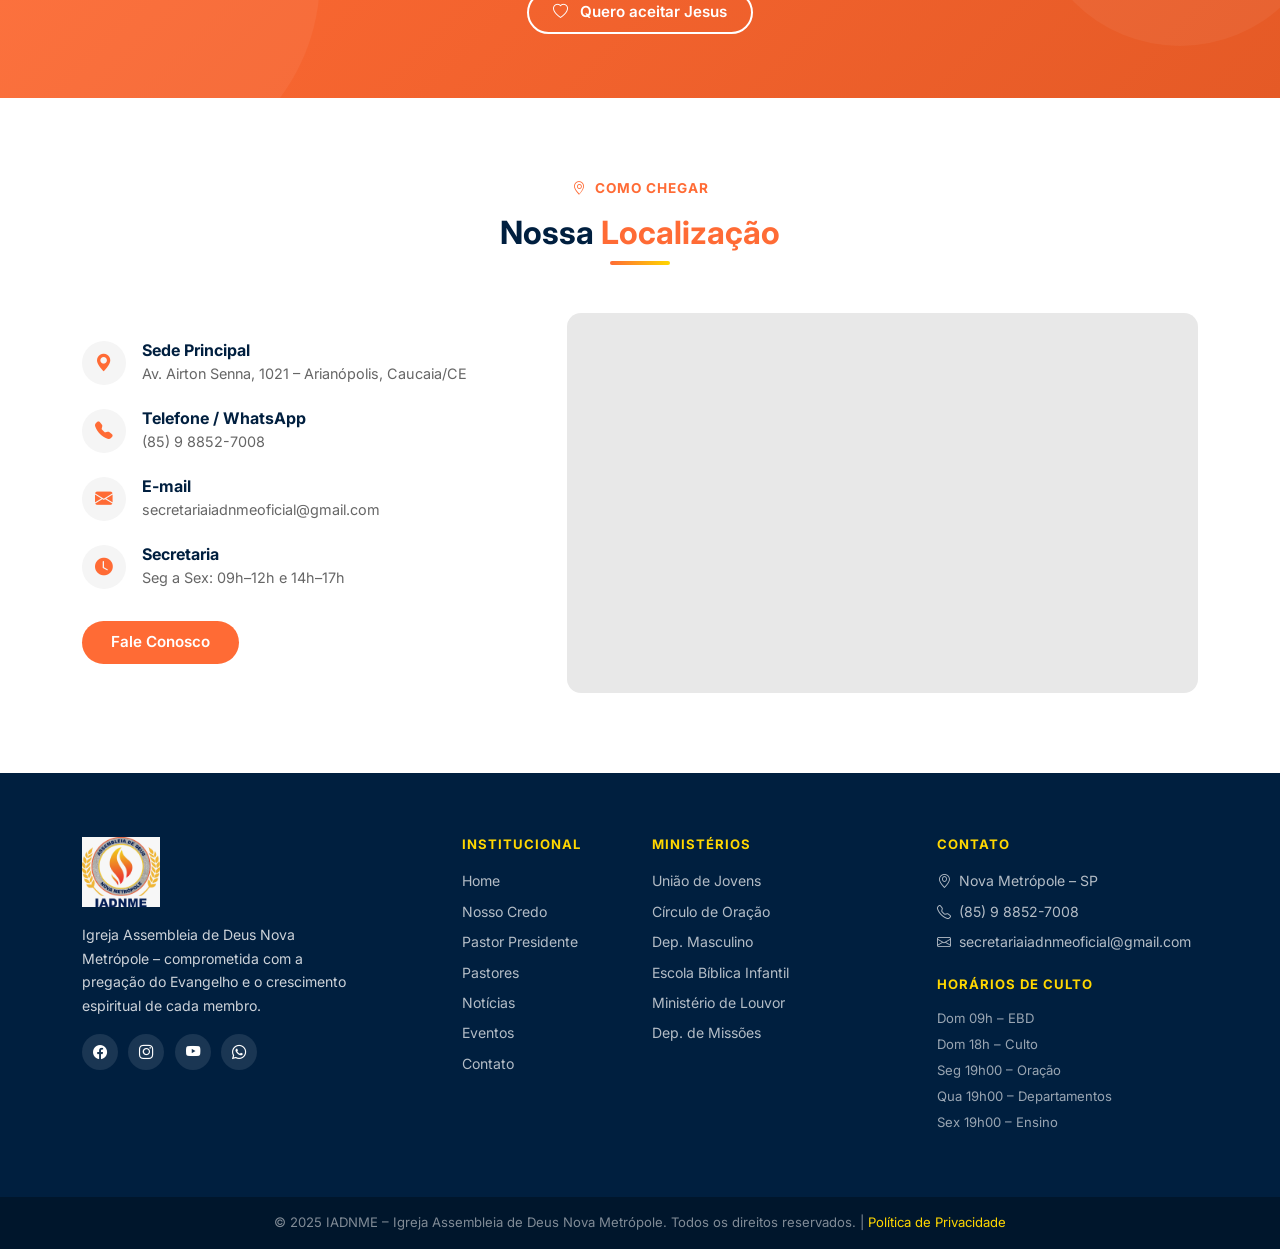
==== commit 0a6b2b34: "Update index.html Ajuste Codigo" ====
--- a/index.html
+++ b/index.html
@@ -75,8 +75,8 @@
           </ul>
         </li> 
        <li class="nav-item"><a class="nav-link" href="noticias.html">Notícias</a></li> 
-        <li class="nav-item"><a class="nav-link" href="eventos.html">Eventos</a></li>
-        <li class="nav-item"><a class="nav-link" href="contato.html">Contato</a></li> -->
+        <li class="nav-item"><a class="nav-link" href="eventos.html">Eventos</a></li> -->
+        <li class="nav-item"><a class="nav-link" href="contato.html">Contato</a></li> 
       </ul>
     </div>
   </div>
